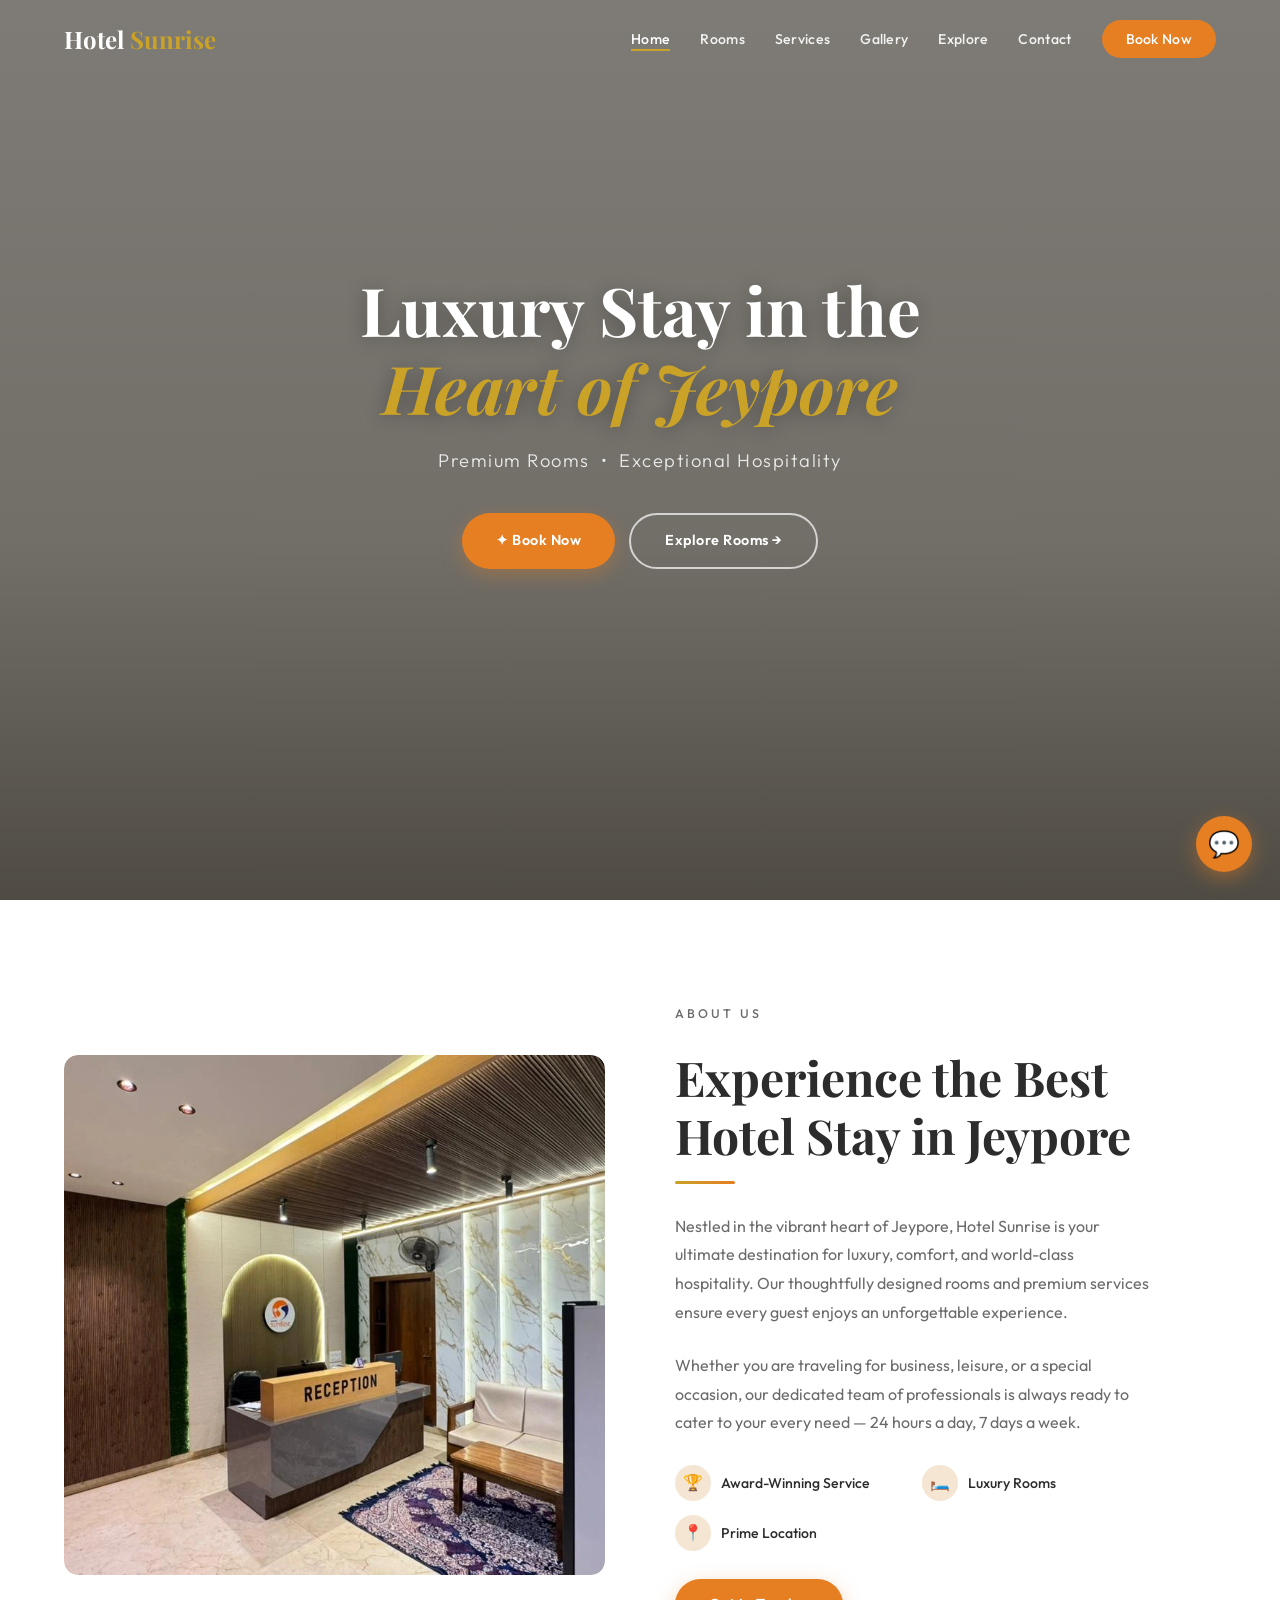
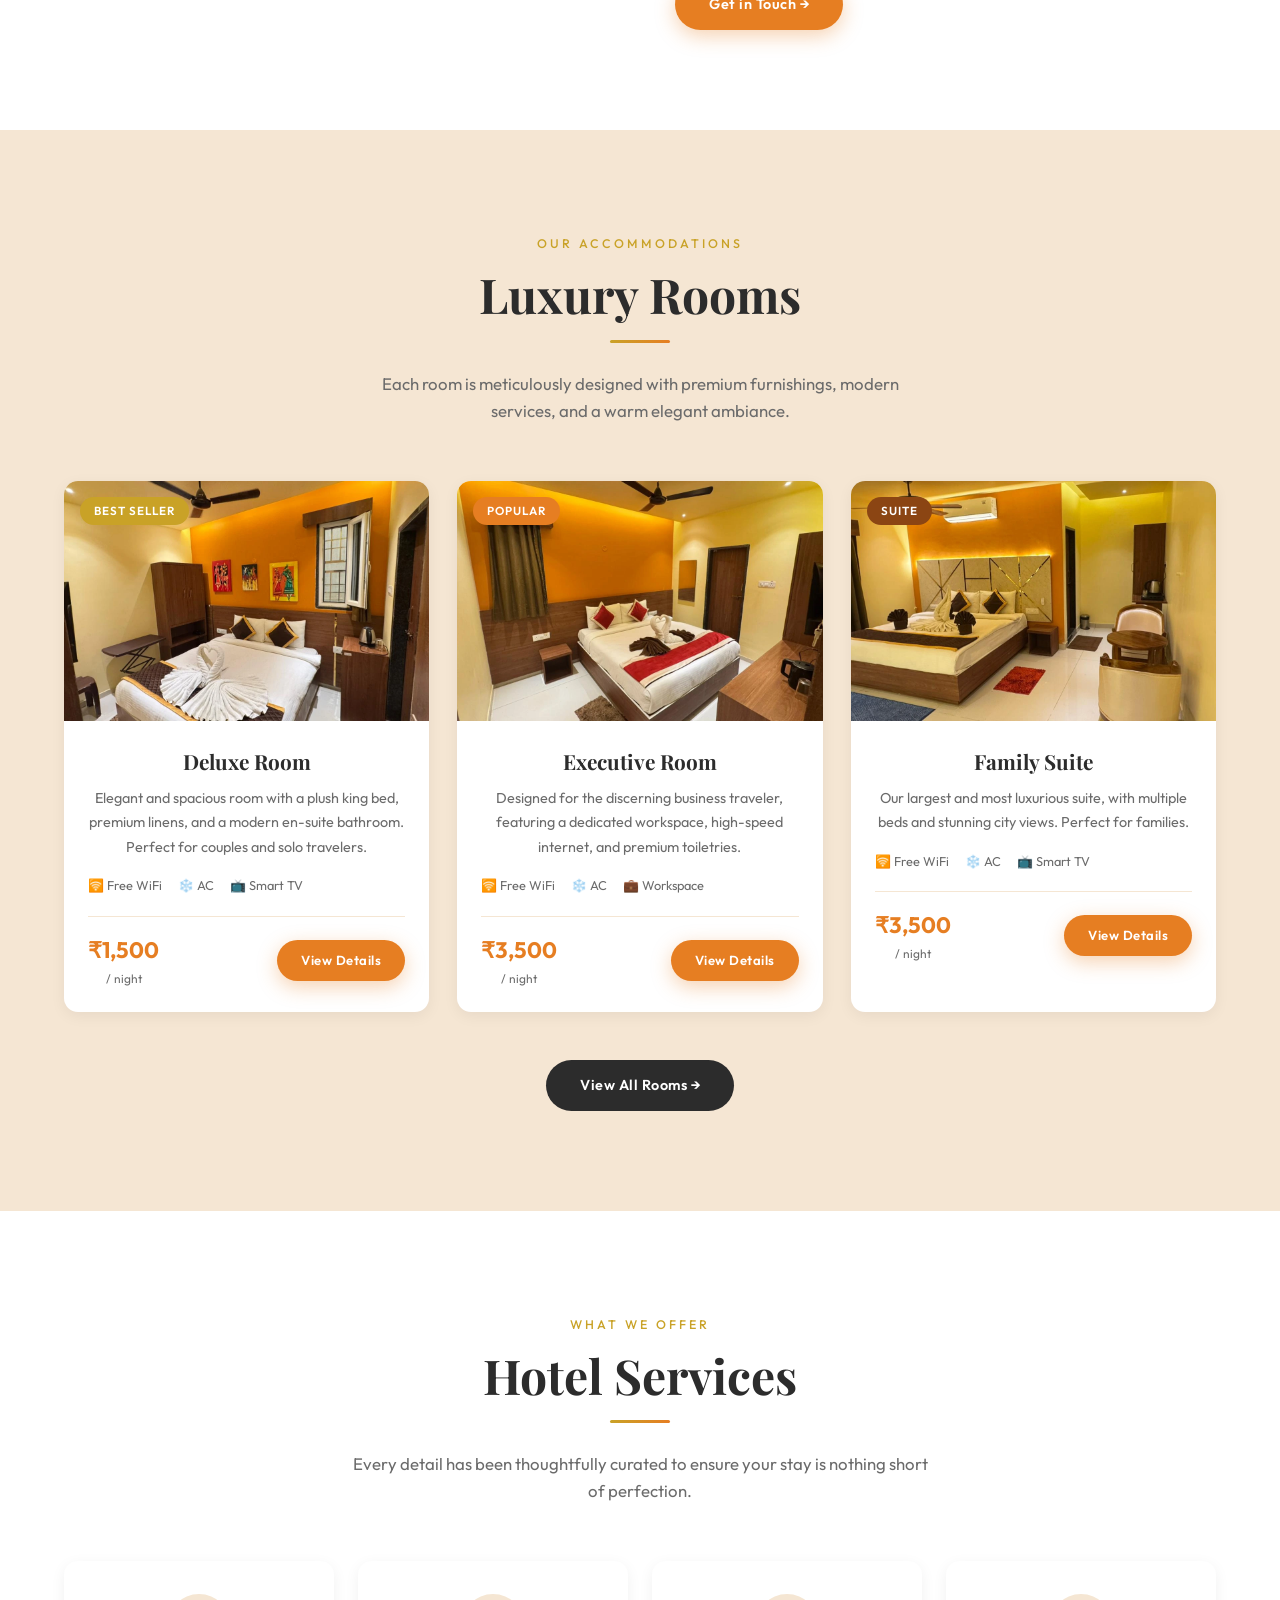
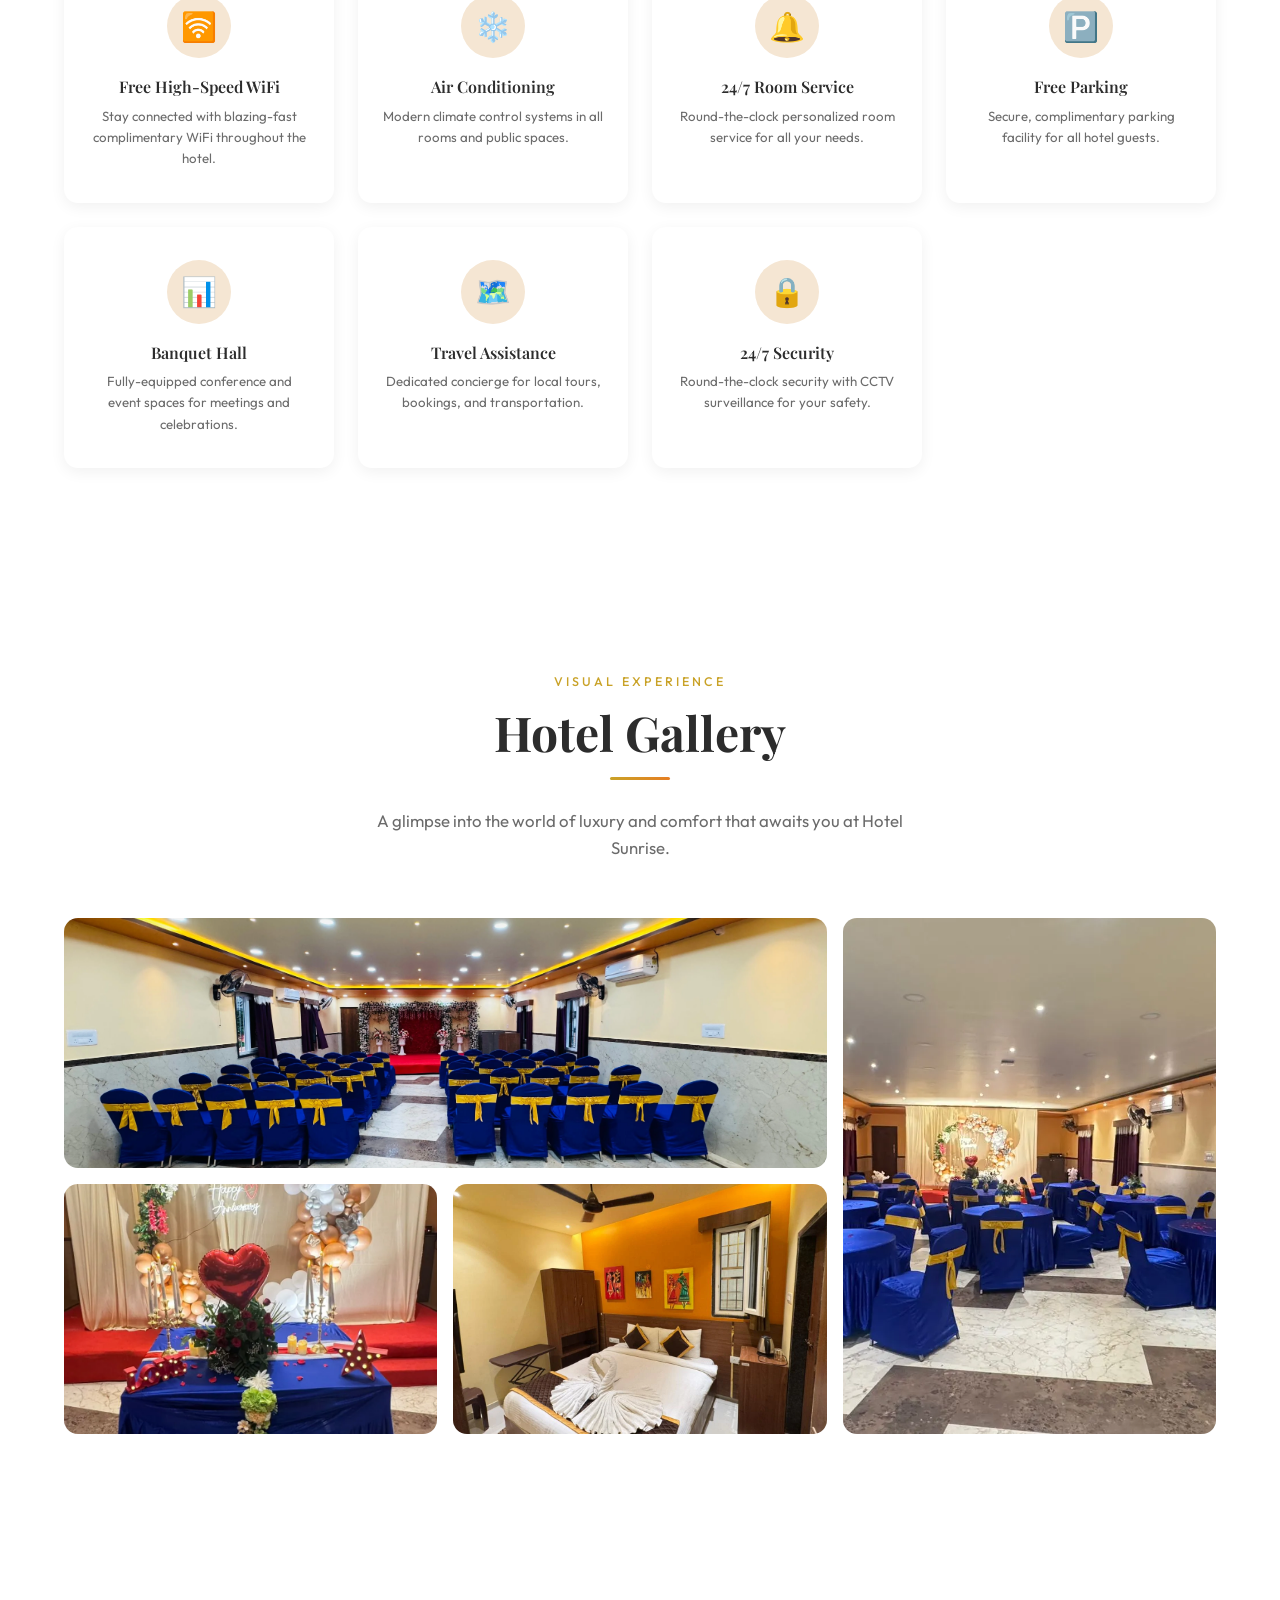
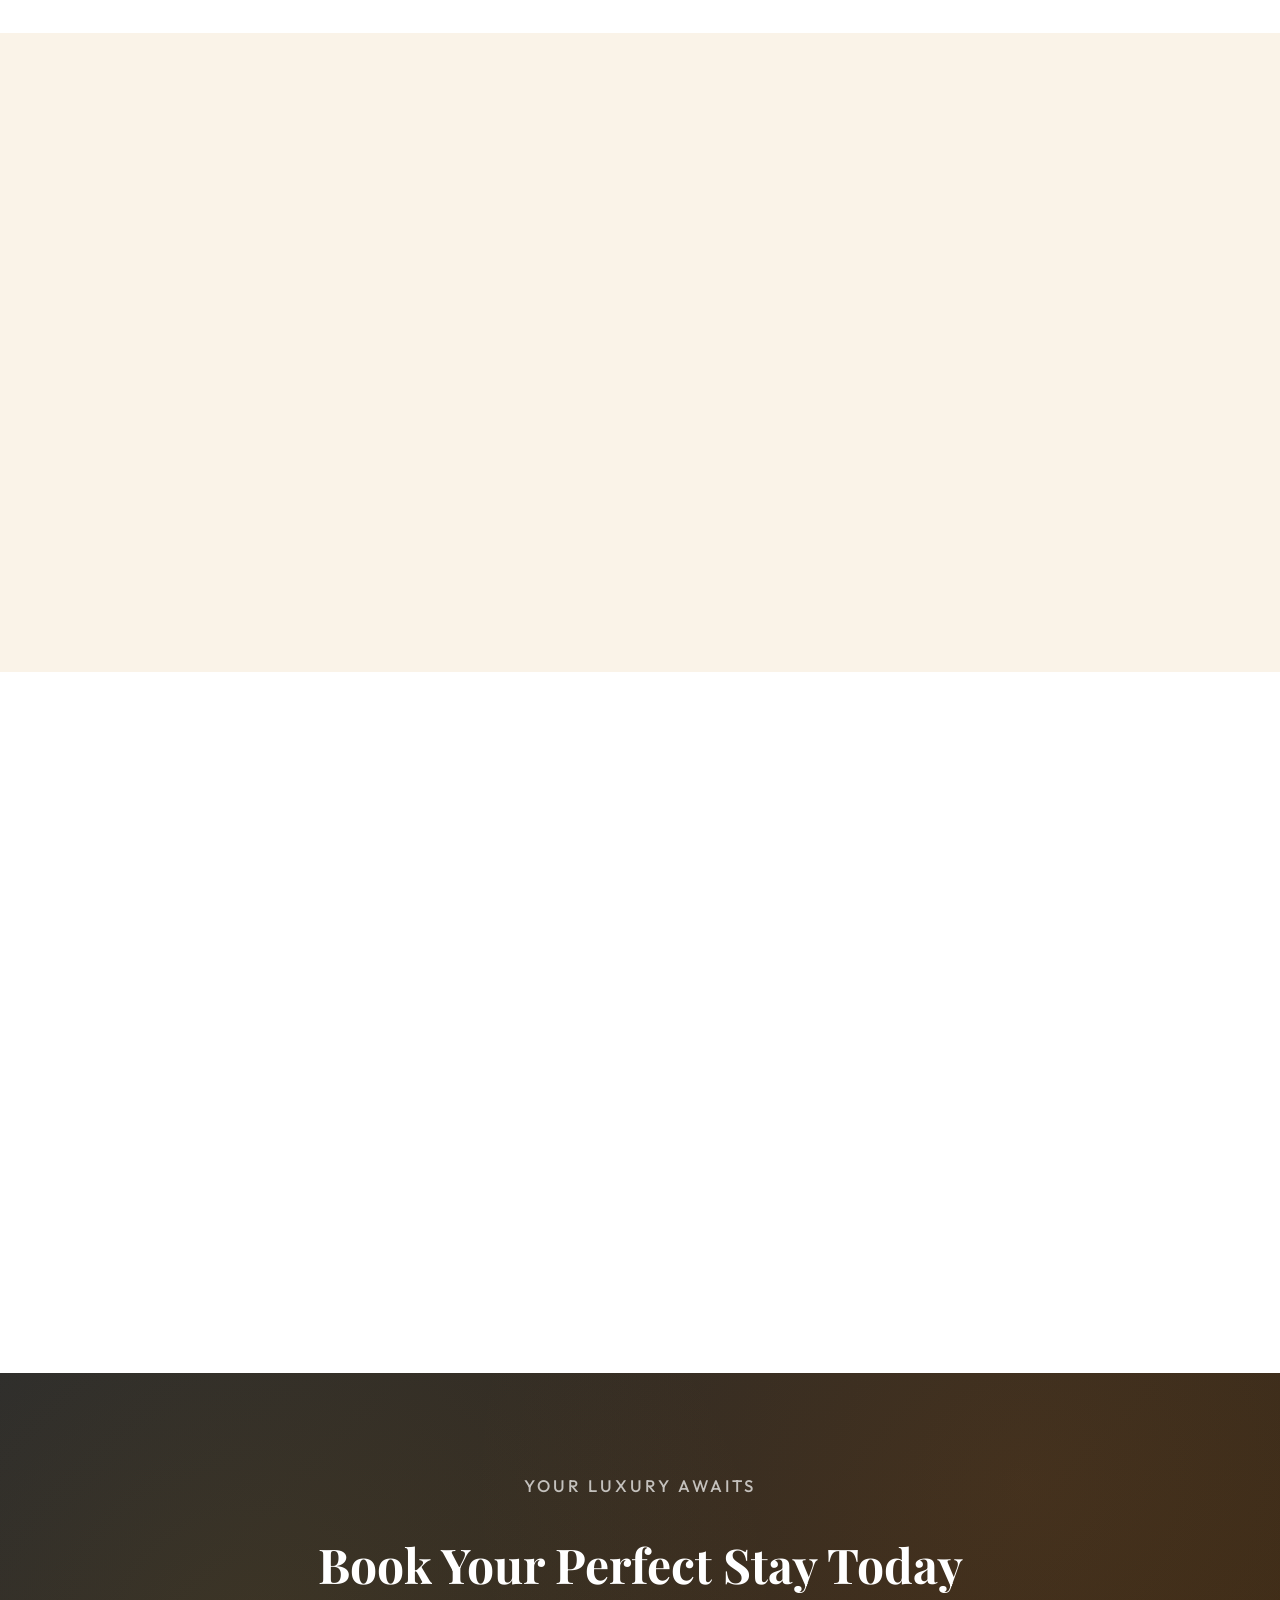
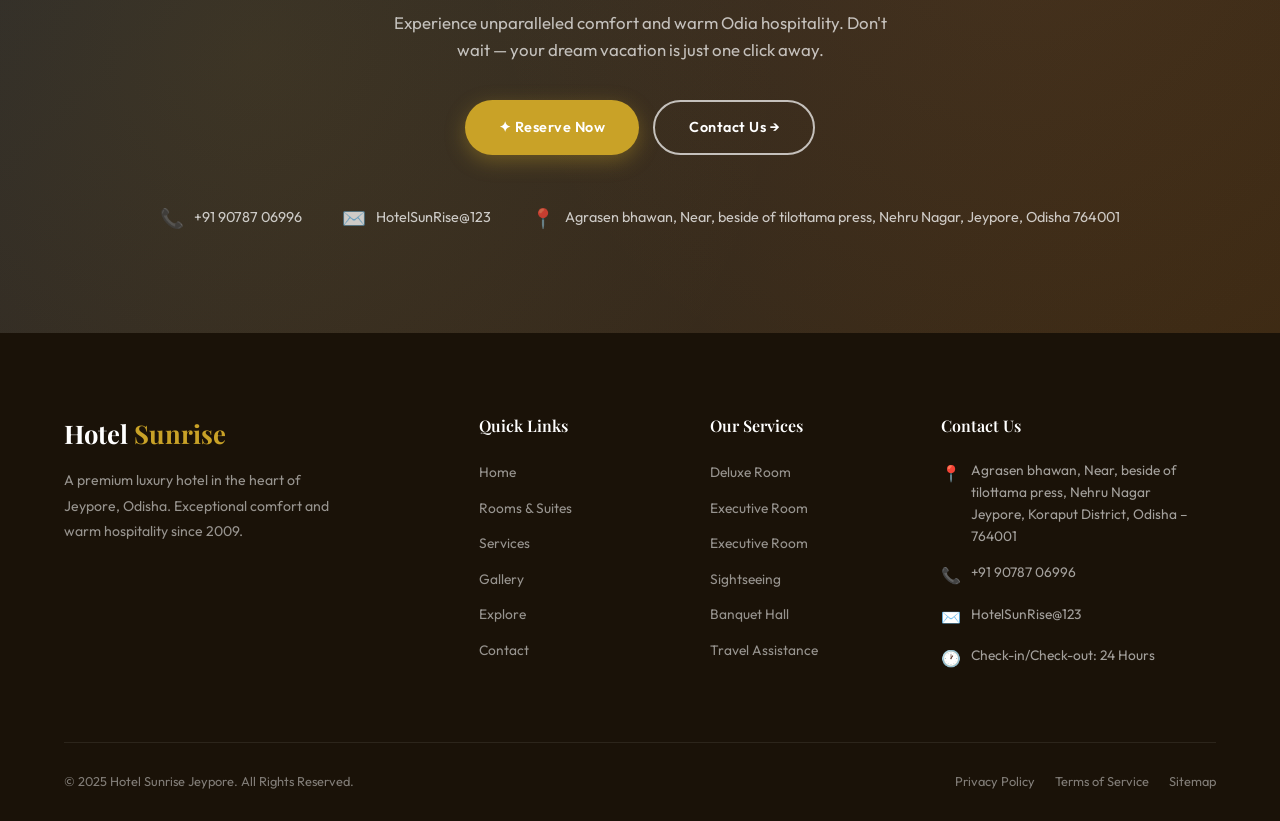
==== index.html @ 71b9ff0e "Initial commit: Hotel Sunrise website" ====
<!DOCTYPE html>
<html lang="en">

<head>
  <meta charset="UTF-8" />
  <meta name="viewport" content="width=device-width, initial-scale=1.0" />
  <title>Best Luxury Hotel in Jeypore | Hotel Sunrise – Premium Stay</title>
  <meta name="description"
    content="Experience the finest luxury at Hotel Sunrise Jeypore. Premium rooms, world-class services, and exceptional hospitality in the heart of Jeypore, Odisha. Book your stay now!" />
  <meta name="keywords"
    content="best hotel in Jeypore, luxury hotel Jeypore, hotel near railway station Jeypore, hotel rooms Jeypore, Hotel Sunrise Jeypore, best stay in Jeypore" />
  <meta name="robots" content="index, follow" />
  <link rel="canonical" href="https://hotelsunrisejeypore.com/" />

  <!-- Open Graph / Facebook -->
  <meta property="og:type" content="website" />
  <meta property="og:url" content="https://hotelsunrisejeypore.com/" />
  <meta property="og:title" content="Best Luxury Hotel in Jeypore | Hotel Sunrise – Premium Stay" />
  <meta property="og:description" content="Experience the finest luxury at Hotel Sunrise Jeypore. Premium rooms, world-class services, and exceptional hospitality." />
  <meta property="og:image" content="https://hotelsunrisejeypore.com/select.webp" />

  <!-- Twitter -->
  <meta property="twitter:card" content="summary_large_image" />
  <meta property="twitter:url" content="https://hotelsunrisejeypore.com/" />
  <meta property="twitter:title" content="Best Luxury Hotel in Jeypore | Hotel Sunrise – Premium Stay" />
  <meta property="twitter:description" content="Experience the finest luxury at Hotel Sunrise Jeypore. Premium rooms, world-class services, and exceptional hospitality." />
  <meta property="twitter:image" content="https://hotelsunrisejeypore.com/select.webp" />

  <!-- Structured Data -->
  <script type="application/ld+json">
  {
    "@context": "https://schema.org",
    "@type": "Hotel",
    "name": "Hotel Sunrise Jeypore",
    "description": "Premium luxury hotel in Jeypore, Odisha offering modern rooms, banquet hall, and world-class services.",
    "url": "https://hotelsunrisejeypore.com/",
    "image": "https://hotelsunrisejeypore.com/select.webp",
    "address": {
      "@type": "PostalAddress",
      "streetAddress": "Agrasen bhawan, Near, beside of tilottama press, Nehru Nagar",
      "addressLocality": "Jeypore",
      "addressRegion": "Odisha",
      "postalCode": "764001",
      "addressCountry": "IN"
    },
    "telephone": "+91-9078706996",
    "priceRange": "₹1500 - ₹3500",
    "starRating": {
      "@type": "Rating",
      "ratingValue": "5"
    },
    "amenityFeature": [
      { "@type": "LocationFeatureSpecification", "name": "Free High-Speed WiFi", "value": true },
      { "@type": "LocationFeatureSpecification", "name": "24/7 Room Service", "value": true },
      { "@type": "LocationFeatureSpecification", "name": "Banquet Hall", "value": true },
      { "@type": "LocationFeatureSpecification", "name": "Travel Assistance", "value": true },
      { "@type": "LocationFeatureSpecification", "name": "Free Parking", "value": true }
    ]
  }
  </script>
  <link rel="stylesheet" href="css/style.css" />
  <link rel="icon"
    href="data:image/svg+xml,<svg xmlns=%22http://www.w3.org/2000/svg%22 viewBox=%220 0 100 100%22><text y=%22.9em%22 font-size=%2290%22>🏨</text></svg>" />
</head>

<body>

  <!-- ========================
       NAVIGATION
       ======================== -->
  <nav id="navbar" aria-label="Main Navigation">
    <div class="container nav-inner">
      <a href="index.html" class="logo">Hotel <span>Sunrise</span></a>
      <ul class="nav-links" role="list">
        <li><a href="index.html" class="active">Home</a></li>
        <li><a href="rooms.html">Rooms</a></li>
        <li><a href="services.html">Services</a></li>
        <li><a href="gallery.html">Gallery</a></li>
        <li><a href="attractions.html">Explore</a></li>
        <li><a href="contact.html">Contact</a></li>
        <li><a href="#" class="nav-book-btn open-modal">Book Now</a></li>
      </ul>
      <button class="hamburger" aria-label="Toggle menu" aria-expanded="false">
        <span></span><span></span><span></span>
      </button>
    </div>
  </nav>

  <!-- ========================
       HERO SECTION
       ======================== -->
  <section class="hero" aria-label="Hero">
    <video class="hero-video" autoplay muted loop playsinline preload="auto" aria-hidden="true">
      <source src="finalcut.webm" type="video/webm" />
    </video>
    <div class="hero-overlay" aria-hidden="true"></div>

    <div class="hero-content">
      <h1 class="hero-title">Luxury Stay in the<br /><span>Heart of Jeypore</span></h1>
      <p class="hero-subtitle">Premium Rooms &nbsp;•&nbsp; Exceptional Hospitality</p>
      <div class="hero-btns">
        <a href="#" class="btn btn-primary open-modal">✦ Book Now</a>
        <a href="rooms.html" class="btn btn-outline">Explore Rooms →</a>
      </div>

    </div>

  </section>

  <!-- ========================
       ABOUT SECTION
       ======================== -->
  <section class="section-pad" id="about" aria-labelledby="about-heading">
    <div class="container">
      <div class="about-grid">
        <!-- Image -->
        <div class="about-img-wrapper reveal-left">
          <img src="select.webp" alt="Luxury hotel building exterior in Jeypore" />
        </div>
        <!-- Content -->
        <div class="about-content reveal-right">
          <p class="section-label">About Us</p>
          <h2 class="section-title" id="about-heading">Experience the Best<br />Hotel Stay in Jeypore</h2>
          <div class="gold-divider"></div>
          <p>Nestled in the vibrant heart of Jeypore, Hotel Sunrise is your ultimate destination for luxury, comfort,
            and world-class hospitality. Our thoughtfully designed rooms and premium services ensure every guest enjoys
            an unforgettable experience.</p>
          <p>Whether you are traveling for business, leisure, or a special occasion, our dedicated team of professionals
            is always ready to cater to your every need — 24 hours a day, 7 days a week.</p>
          <div class="about-features">
            <div class="about-feature">
              <div class="icon">🏆</div><span>Award-Winning Service</span>
            </div>
            <div class="about-feature">
              <div class="icon">🛏️</div><span>Luxury Rooms</span>
            </div>
            <div class="about-feature">
              <div class="icon">📍</div><span>Prime Location</span>
            </div>
          </div>
          <a href="contact.html" class="btn btn-primary">Get in Touch →</a>
        </div>
      </div>
    </div>
  </section>

  <!-- ========================
       FEATURED ROOMS
       ======================== -->
  <section class="section-pad bg-beige" id="rooms" aria-labelledby="rooms-heading">
    <div class="container text-center">
      <p class="section-label reveal">Our Accommodations</p>
      <h2 class="section-title reveal" id="rooms-heading">Luxury Rooms</h2>
      <div class="gold-divider center reveal"></div>
      <p class="section-subtitle reveal">Each room is meticulously designed with premium furnishings, modern services,
        and a warm elegant ambiance.</p>

      <div class="rooms-grid">
        <!-- Deluxe Room -->
        <article class="room-card reveal">
          <div class="room-img-wrap">
            <img src="select1.0.webp" alt="Luxury deluxe hotel room in Jeypore" loading="lazy" />
            <span class="room-tag">Best Seller</span>
          </div>
          <div class="room-body">
            <h3>Deluxe Room</h3>
            <p>Elegant and spacious room with a plush king bed, premium linens, and a modern en-suite bathroom. Perfect
              for couples and solo travelers.</p>
            <div class="room-services">
              <span>🛜 Free WiFi</span>
              <span>❄️ AC</span>
              <span>📺 Smart TV</span>
            </div>
            <div class="room-footer">
              <div class="room-price">
                ₹1,500<small>/ night</small>
              </div>
              <a href="rooms.html#deluxe" class="btn btn-primary" style="padding:10px 24px;font-size:0.82rem;">View
                Details</a>
            </div>
          </div>
        </article>

        <!-- Executive Room -->
        <article class="room-card reveal">
          <div class="room-img-wrap">
            <img src="select2.webp" alt="Executive hotel room in Jeypore with premium services" loading="lazy" />
            <span class="room-tag" style="background: var(--primary-orange);">Popular</span>
          </div>
          <div class="room-body">
            <h3>Executive Room</h3>
            <p>Designed for the discerning business traveler, featuring a dedicated workspace, high-speed internet, and
              premium toiletries.</p>
            <div class="room-services">
              <span>🛜 Free WiFi</span>
              <span>❄️ AC</span>
              <span>💼 Workspace</span>
            </div>
            <div class="room-footer">
              <div class="room-price">
                ₹3,500<small>/ night</small>
              </div>
              <a href="rooms.html#executive" class="btn btn-primary" style="padding:10px 24px;font-size:0.82rem;">View
                Details</a>
            </div>
          </div>
        </article>

        <!-- Family Suite -->
        <article class="room-card reveal">
          <div class="room-img-wrap">
            <img src="select3.webp" alt="Spacious family suite at Hotel Sunrise Jeypore" loading="lazy" />
            <span class="room-tag" style="background: #8B4513;">Suite</span>
          </div>
          <div class="room-body">
            <h3>Family Suite</h3>
            <p>Our largest and most luxurious suite, with multiple beds and stunning city views. Perfect for families.
            </p>
            <div class="room-services">
              <span>🛜 Free WiFi</span>
              <span>❄️ AC</span>
              <span>📺 Smart TV</span>
            </div>
            <div class="room-footer">
              <div class="room-price">
                ₹3,500<small>/ night</small>
              </div>
              <a href="rooms.html#family" class="btn btn-primary" style="padding:10px 24px;font-size:0.82rem;">View
                Details</a>
            </div>
          </div>
        </article>
      </div>

      <div style="margin-top:48px;" class="reveal">
        <a href="rooms.html" class="btn btn-dark">View All Rooms →</a>
      </div>
    </div>
  </section>

  <!-- ========================
       SERVICES SECTION
       ======================== -->
  <section class="section-pad" id="services" aria-labelledby="services-heading">
    <div class="container text-center">
      <p class="section-label reveal">What We Offer</p>
      <h2 class="section-title reveal" id="services-heading">Hotel Services</h2>
      <div class="gold-divider center reveal"></div>
      <p class="section-subtitle reveal">Every detail has been thoughtfully curated to ensure your stay is nothing short
        of perfection.</p>

      <div class="services-grid">
        <div class="amenity-card reveal">
          <div class="amenity-icon">🛜</div>
          <h3>Free High-Speed WiFi</h3>
          <p>Stay connected with blazing-fast complimentary WiFi throughout the hotel.</p>
        </div>
        <div class="amenity-card reveal">
          <div class="amenity-icon">❄️</div>
          <h3>Air Conditioning</h3>
          <p>Modern climate control systems in all rooms and public spaces.</p>
        </div>
        <div class="amenity-card reveal">
          <div class="amenity-icon">🔔</div>
          <h3>24/7 Room Service</h3>
          <p>Round-the-clock personalized room service for all your needs.</p>
        </div>
        <div class="amenity-card reveal">
          <div class="amenity-icon">🅿️</div>
          <h3>Free Parking</h3>
          <p>Secure, complimentary parking facility for all hotel guests.</p>
        </div>
        <div class="amenity-card reveal">
          <div class="amenity-icon">📊</div>
          <h3>Banquet Hall</h3>
          <p>Fully-equipped conference and event spaces for meetings and celebrations.</p>
        </div>
        <div class="amenity-card reveal">
          <div class="amenity-icon">🗺️</div>
          <h3>Travel Assistance</h3>
          <p>Dedicated concierge for local tours, bookings, and transportation.</p>
        </div>
        <div class="amenity-card reveal">
          <div class="amenity-icon">🔒</div>
          <h3>24/7 Security</h3>
          <p>Round-the-clock security with CCTV surveillance for your safety.</p>
        </div>
      </div>
    </div>
  </section>


  <!-- ========================
       GALLERY SECTION
       ======================== -->
  <section class="section-pad" id="gallery" aria-labelledby="gallery-heading">
    <div class="container text-center">
      <p class="section-label reveal">Visual Experience</p>
      <h2 class="section-title reveal" id="gallery-heading">Hotel Gallery</h2>
      <div class="gold-divider center reveal"></div>
      <p class="section-subtitle reveal">A glimpse into the world of luxury and comfort that awaits you at Hotel
        Sunrise.</p>

      <div class="gallery-grid">
        <div class="gallery-item wide reveal">
          <img src="HotelGallery/WhatsApp Image 2026-03-13 at 7.45.25 PM.webp"
            alt="Luxury hotel lobby and reception at Hotel Sunrise Jeypore" loading="lazy" />
          <div class="gallery-overlay" aria-label="View full image"></div>
        </div>
        <div class="gallery-item tall reveal">
          <img src="HotelGallery/WhatsApp Image 2026-03-13 at 7.38.07 PM.webp"
            alt="Premium room interior at Hotel Sunrise Jeypore" loading="lazy" />
          <div class="gallery-overlay" aria-label="View full image"></div>
        </div>
        <div class="gallery-item reveal">
          <img src="HotelGallery/hi.webp" alt="Hotel Sunrise hospitality and greeting" loading="lazy" />
          <div class="gallery-overlay" aria-label="View full image"></div>
        </div>
        <div class="gallery-item reveal">
          <img src="HotelGallery/select1.0.webp" alt="Deluxe room at Hotel Sunrise" loading="lazy" />
          <div class="gallery-overlay" aria-label="View full image"></div>
        </div>
      </div>

      <div style="margin-top:48px;" class="reveal">
        <a href="gallery.html" class="btn btn-dark">View Full Gallery →</a>
      </div>
    </div>
  </section>

  <!-- ========================
       TESTIMONIALS SECTION
       ======================== -->
  <section class="section-pad bg-cream" id="testimonials" aria-labelledby="testimonials-heading">
    <div class="container text-center">
      <p class="section-label reveal">Guest Reviews</p>
      <h2 class="section-title reveal" id="testimonials-heading">What Our Guests Say</h2>
      <div class="gold-divider center reveal"></div>

      <div class="testimonials-grid">
        <article class="testimonial-card reveal">
          <div class="quote-icon" aria-hidden="true">"</div>
          <div class="stars" aria-label="5 out of 5 stars">★★★★★</div>
          <p>"Absolutely breathtaking experience! The rooms were immaculate, the staff extremely warm and courteous.
            Everything was world-class. Will definitely be returning!"</p>
          <div class="reviewer">
            <div class="reviewer-avatar" aria-hidden="true">👤</div>
            <div class="reviewer-info">
              <strong>Amitabh Sharma</strong>
              <span>Business Traveler, Delhi</span>
            </div>
          </div>
        </article>
        <article class="testimonial-card reveal">
          <div class="quote-icon" aria-hidden="true">"</div>
          <div class="stars" aria-label="5 out of 5 stars">★★★★★</div>
          <p>"We chose Hotel Sunrise for our anniversary and had the most magical stay. The Family Suite was spacious
            and beautifully decorated. The room service was prompt and exceptional."</p>
          <div class="reviewer">
            <div class="reviewer-avatar" aria-hidden="true">👤</div>
            <div class="reviewer-info">
              <strong>Priya & Rahul Nanda</strong>
              <span>Couple, Bhubaneswar</span>
            </div>
          </div>
        </article>
        <article class="testimonial-card reveal">
          <div class="quote-icon" aria-hidden="true">"</div>
          <div class="stars" aria-label="5 out of 5 stars">★★★★★</div>
          <p>"Best hotel in Jeypore, hands down! The banquet hall facilities are top-notch. Our entire corporate team
            was impressed. The hospitality team went above and beyond for us."</p>
          <div class="reviewer">
            <div class="reviewer-avatar" aria-hidden="true">👤</div>
            <div class="reviewer-info">
              <strong>Rajesh Mahapatra</strong>
              <span>Corporate Manager, Kolkata</span>
            </div>
          </div>
        </article>
      </div>
    </div>
  </section>

  <!-- ========================
       NEARBY ATTRACTIONS
       ======================== -->
  <section class="section-pad" id="attractions" aria-labelledby="attractions-heading">
    <div class="container text-center">
      <p class="section-label reveal">Explore Jeypore</p>
      <h2 class="section-title reveal" id="attractions-heading">Places to Visit Near Our Hotel</h2>
      <div class="gold-divider center reveal"></div>
      <p class="section-subtitle reveal">Everything you need is just minutes away from Hotel Sunrise.</p>

      <div class="attractions-grid">
        <a href="attractions.html" class="attraction-card reveal">
          <div class="attraction-icon">→</div>
          <h3>Places to Visit in Jeypore</h3>
          <p style="margin: 15px 0 20px;">Discover the vibrant local bazaars, historical forts, and serene city parks
            just minutes away from our doorstep.</p>
          <div class="btn btn-outline"
            style="padding: 8px 20px; font-size: 0.9rem; width: fit-content; align-self: center;">Explore Jeypore →
          </div>
        </a>
        <a href="attractions.html#koraput" class="attraction-card reveal">
          <div class="attraction-icon">→</div>
          <h3>Places to Visit in Koraput</h3>
          <p style="margin: 15px 0 20px;">Explore the breathtaking beauty of Kolab Reservoir, spiritual Jagannath
            temple, and ancient regional heritage.</p>
          <div class="btn btn-outline"
            style="padding: 8px 20px; font-size: 0.9rem; width: fit-content; align-self: center;">Explore Koraput →
          </div>
        </a>
      </div>
    </div>
  </section>

  <!-- ========================
       CONTACT CTA
       ======================== -->
  <section class="cta-section" aria-labelledby="cta-heading">
    <p class="section-label">Your Luxury Awaits</p>
    <h2 class="section-title" id="cta-heading">Book Your Perfect Stay Today</h2>
    <p>Experience unparalleled comfort and warm Odia hospitality. Don't wait — your dream vacation is just one click
      away.</p>
    <div class="cta-btns">
      <a href="#" class="btn btn-gold open-modal">✦ Reserve Now</a>
      <a href="contact.html" class="btn btn-outline">Contact Us →</a>
    </div>
    <div class="cta-contact-info">
      <div class="cta-contact-item"><span>📞</span> <a href="tel:+919078706996" style="color:inherit;">+91 90787
          06996</a></div>
      <div class="cta-contact-item"><span>✉️</span> <a href="mailto:HotelSunRise@123"
          style="color:inherit;">HotelSunRise@123</a></div>
      <div class="cta-contact-item"><span>📍</span> Agrasen bhawan, Near, beside of tilottama press, Nehru Nagar,
        Jeypore, Odisha 764001</div>
    </div>
  </section>

  <!-- ========================
       FOOTER
       ======================== -->
  <footer class="footer" aria-label="Site Footer">
    <div class="container">
      <div class="footer-grid">
        <!-- Brand -->
        <div class="footer-brand">
          <div class="logo">Hotel <span>Sunrise</span></div>
          <p>A premium luxury hotel in the heart of Jeypore, Odisha. Exceptional comfort and warm hospitality since
            2009.</p>
        </div>
        <!-- Quick Links -->
        <nav class="footer-col" aria-label="Quick Links">
          <h4>Quick Links</h4>
          <ul>
            <li><a href="index.html">Home</a></li>
            <li><a href="rooms.html">Rooms & Suites</a></li>
            <li><a href="services.html">Services</a></li>
            <li><a href="gallery.html">Gallery</a></li>
            <li><a href="attractions.html">Explore</a></li>
            <li><a href="contact.html">Contact</a></li>
          </ul>
        </nav>
        <!-- Services -->
        <nav class="footer-col" aria-label="Our Services">
          <h4>Our Services</h4>
          <ul>
            <li><a href="rooms.html">Deluxe Room</a></li>
            <li><a href="rooms.html">Executive Room</a></li>
            <li><a href="rooms.html">Executive Room</a></li>
            <li><a href="attractions.html">Sightseeing</a></li>
            <li><a href="services.html">Banquet Hall</a></li>
            <li><a href="services.html">Travel Assistance</a></li>
          </ul>
        </nav>
        <!-- Contact -->
        <div class="footer-col" aria-label="Contact Information">
          <h4>Contact Us</h4>
          <div class="footer-contact-item">
            <span>📍</span>
            <p>Agrasen bhawan, Near, beside of tilottama press, Nehru Nagar<br />Jeypore, Koraput District, Odisha –
              764001</p>
          </div>
          <div class="footer-contact-item">
            <span>📞</span>
            <p><a href="tel:+919078706996" style="color:inherit;">+91 90787 06996</a></p>
          </div>
          <div class="footer-contact-item">
            <span>✉️</span>
            <p><a href="mailto:HotelSunRise@123" style="color:inherit;">HotelSunRise@123</a></p>
          </div>
          <div class="footer-contact-item">
            <span>🕐</span>
            <p>Check-in/Check-out: 24 Hours</p>
          </div>
        </div>
      </div>

      <div class="footer-bottom">
        <p>© 2025 Hotel Sunrise Jeypore. All Rights Reserved.</p>
        <div class="footer-bottom-links">
          <a href="#">Privacy Policy</a>
          <a href="#">Terms of Service</a>
          <a href="#">Sitemap</a>
        </div>
      </div>
    </div>
  </footer>

  <!-- ========================
       LIGHTBOX
       ======================== -->
  <div class="lightbox" id="lightbox" role="dialog" aria-label="Image Lightbox" aria-modal="true">
    <button class="lightbox-close" aria-label="Close lightbox">✕</button>
    <img id="lightbox-img" src="" alt="Gallery image" />
  </div>

  <!-- ========================
       BOOKING MODAL
       ======================== -->
  <div class="modal-overlay" id="booking-modal" role="dialog" aria-label="Book Now" aria-modal="true">
    <div class="modal-box">
      <button class="modal-close" aria-label="Close modal">✕</button>
      <h2>Book Your Stay</h2>
      <p>Fill in the details below and we'll confirm your reservation promptly.</p>
      <form id="booking-form">
        <div class="form-row">
          <div class="form-group">
            <label for="modal-name">Full Name *</label>
            <input type="text" id="modal-name" name="modal-name" placeholder="Your full name" required />
          </div>
          <div class="form-group">
            <label for="modal-phone">Phone Number *</label>
            <input type="tel" id="modal-phone" name="modal-phone" placeholder="+91 90787 06996" required />
          </div>
        </div>
        <div class="form-group">
          <label for="modal-email">Email Address</label>
          <input type="email" id="modal-email" name="modal-email" placeholder="HotelSunRise@123" />
        </div>
        <div class="form-row">
          <div class="form-group">
            <label for="modal-checkin">Check-in Date *</label>
            <input type="date" id="modal-checkin" name="modal-checkin" required />
          </div>
          <div class="form-group">
            <label for="modal-checkout">Check-out Date *</label>
            <input type="date" id="modal-checkout" name="modal-checkout" required />
          </div>
        </div>
        <div class="form-group">
          <label for="modal-room">Room Type *</label>
          <select id="modal-room" name="modal-room" required style="width:100%;">
            <option value="">Select room type</option>
            <option value="deluxe">Deluxe Room – ₹1,500/night</option>
            <option value="executive">Executive Room – ₹3,500/night</option>
            <option value="family">Family Suite – ₹3,500/night</option>
          </select>
        </div>
        <button type="submit" class="btn btn-primary submit-btn" style="width:100%;justify-content:center;">Confirm
          Booking →</button>
      </form>
    </div>
  </div>

  <!-- ========================
       WHATSAPP BUTTON
       ======================== -->
  <a href="https://wa.me/919078706996?text=Hi!%20I%20would%20like%20to%20book%20a%20room%20at%20Hotel%20Sunrise%20Jeypore."
    class="whatsapp-btn" target="_blank" rel="noopener noreferrer" aria-label="Contact us on WhatsApp">
    💬
  </a>

  <script src="js/main.js" defer></script>
</body>

</html>
---- css/style.css ----
/* =====================================
   LUXURY HOTEL - GLOBAL STYLESHEET
   ===================================== */

@import url('https://fonts.googleapis.com/css2?family=Playfair+Display:ital,wght@0,400;0,600;0,700;1,400&family=Outfit:wght@300;400;500;600&display=swap');

/* --- CSS VARIABLES --- */
:root {
  --primary-orange: #E67E22;
  --bg-beige: #F5E6D3;
  --bg-cream: #FAF3E8;
  --text-dark: #2C2C2C;
  --accent-gold: #C9A227;
  --text-muted: #6B6B6B;
  --white: #FFFFFF;
  --shadow-sm: 0 4px 15px rgba(0, 0, 0, 0.06);
  --shadow-md: 0 10px 40px rgba(0, 0, 0, 0.10);
  --shadow-lg: 0 20px 60px rgba(0, 0, 0, 0.15);
  --radius: 14px;
  --radius-sm: 8px;
  --transition: all 0.35s cubic-bezier(0.25, 0.46, 0.45, 0.94);
  --font-heading: 'Playfair Display', serif;
  --font-body: 'Outfit', sans-serif;
}

/* --- RESET & BASE --- */
*, *::before, *::after { box-sizing: border-box; margin: 0; padding: 0; }
html { scroll-behavior: smooth; font-size: 16px; }
body {
  font-family: var(--font-body);
  color: var(--text-dark);
  background: var(--white);
  overflow-x: hidden;
  line-height: 1.6;
}
img { max-width: 100%; display: block; }
a { text-decoration: none; color: inherit; }
ul { list-style: none; }
button { cursor: pointer; border: none; background: none; font-family: inherit; }

/* --- UTILITY CLASSES --- */
.container { max-width: 1200px; margin: 0 auto; padding: 0 24px; }
.section-pad { padding: 100px 0; }
.bg-beige { background: var(--bg-beige); }
.bg-cream { background: var(--bg-cream); }
.text-center { text-align: center; }

.section-label {
  display: inline-block;
  font-family: var(--font-body);
  font-weight: 500;
  font-size: 0.78rem;
  letter-spacing: 3px;
  text-transform: uppercase;
  color: var(--accent-gold);
  margin-bottom: 12px;
}
.section-title {
  font-family: var(--font-heading);
  font-size: clamp(2rem, 4vw, 3rem);
  font-weight: 700;
  color: var(--text-dark);
  line-height: 1.2;
  margin-bottom: 16px;
}
.section-subtitle {
  font-size: 1.05rem;
  color: var(--text-muted);
  max-width: 580px;
  margin: 0 auto;
}

/* --- BUTTONS --- */
.btn {
  display: inline-flex;
  align-items: center;
  gap: 8px;
  padding: 14px 34px;
  border-radius: 50px;
  font-size: 0.9rem;
  font-weight: 600;
  font-family: var(--font-body);
  letter-spacing: 0.5px;
  transition: var(--transition);
  cursor: pointer;
}
.btn-primary {
  background: var(--primary-orange);
  color: var(--white);
  box-shadow: 0 6px 20px rgba(230, 126, 34, 0.35);
}
.btn-primary:hover {
  background: #CF6D17;
  transform: translateY(-2px);
  box-shadow: 0 10px 28px rgba(230, 126, 34, 0.45);
}
.btn-outline {
  background: transparent;
  color: var(--white);
  border: 2px solid rgba(255,255,255,0.7);
}
.btn-outline:hover {
  background: rgba(255,255,255,0.15);
  border-color: var(--white);
  transform: translateY(-2px);
}
.btn-gold {
  background: var(--accent-gold);
  color: var(--white);
  box-shadow: 0 6px 20px rgba(201, 162, 39, 0.35);
}
.btn-gold:hover {
  background: #B8911F;
  transform: translateY(-2px);
  box-shadow: 0 10px 28px rgba(201, 162, 39, 0.5);
}
.btn-dark {
  background: var(--text-dark);
  color: var(--white);
}
.btn-dark:hover {
  background: #1a1a1a;
  transform: translateY(-2px);
}

/* ===========================
   NAVIGATION
   =========================== */
#navbar {
  position: fixed;
  top: 0; left: 0; right: 0;
  z-index: 1000;
  padding: 20px 0;
  transition: var(--transition);
}
#navbar.scrolled {
  background: rgba(255, 255, 255, 0.97);
  padding: 12px 0;
  box-shadow: var(--shadow-sm);
  backdrop-filter: blur(12px);
}
#navbar .nav-inner {
  display: flex;
  align-items: center;
  justify-content: space-between;
}
#navbar .logo {
  font-family: var(--font-heading);
  font-size: 1.5rem;
  font-weight: 700;
  color: var(--white);
  transition: color 0.3s;
}
#navbar.scrolled .logo { color: var(--text-dark); }
#navbar .logo span { color: var(--accent-gold); }
.nav-links {
  display: flex;
  align-items: center;
  gap: 30px;
}
.nav-links a {
  font-size: 0.88rem;
  font-weight: 500;
  color: rgba(255,255,255,0.9);
  letter-spacing: 0.3px;
  position: relative;
  transition: var(--transition);
}
.nav-links a::after {
  content: '';
  position: absolute;
  bottom: -3px; left: 0;
  width: 0; height: 2px;
  background: var(--accent-gold);
  transition: width 0.3s ease;
}
.nav-links a:hover::after, .nav-links a.active::after { width: 100%; }
.nav-links a:hover, .nav-links a.active { color: var(--white); }
#navbar.scrolled .nav-links a { color: var(--text-dark); }
#navbar.scrolled .nav-links a:hover { color: var(--primary-orange); }
.nav-book-btn {
  background: var(--primary-orange) !important;
  color: var(--white) !important;
  padding: 10px 24px;
  border-radius: 50px;
  font-weight: 600;
  font-size: 0.85rem;
  transition: var(--transition);
}
.nav-book-btn::after { display: none !important; }
.nav-book-btn:hover {
  background: #CF6D17 !important;
  transform: translateY(-2px);
  box-shadow: 0 8px 20px rgba(230,126,34,0.4);
}
/* Hamburger */
.hamburger { display: none; flex-direction: column; gap: 5px; cursor: pointer; }
.hamburger span {
  display: block; width: 24px; height: 2px;
  background: var(--white);
  border-radius: 2px;
  transition: var(--transition);
}
#navbar.scrolled .hamburger span { background: var(--text-dark); }
.hamburger.open span:nth-child(1) { transform: rotate(45deg) translate(5px, 5px); }
.hamburger.open span:nth-child(2) { opacity: 0; }
.hamburger.open span:nth-child(3) { transform: rotate(-45deg) translate(5px, -5px); }

/* ===========================
   HERO SECTION
   =========================== */
.hero {
  position: relative;
  width: 100%; height: 100vh;
  min-height: 700px;
  overflow: hidden;
  display: flex;
  align-items: center;
  justify-content: center;
}
.hero-video {
  position: absolute;
  inset: 0;
  width: 100%; height: 100%;
  object-fit: cover;
  z-index: 0;
}
.hero-overlay {
  position: absolute;
  inset: 0;
  background: linear-gradient(
    to bottom,
    rgba(20, 15, 5, 0.55) 0%,
    rgba(20, 15, 5, 0.6) 60%,
    rgba(20, 15, 5, 0.75) 100%
  );
  z-index: 1;
}
.hero-content {
  position: relative;
  z-index: 2;
  text-align: center;
  color: var(--white);
  padding: 0 24px;
  max-width: 900px;
}
.hero-badge {
  display: inline-flex;
  align-items: center;
  gap: 8px;
  background: rgba(201, 162, 39, 0.2);
  border: 1px solid rgba(201, 162, 39, 0.5);
  color: #f0d06a;
  padding: 6px 18px;
  border-radius: 50px;
  font-size: 0.78rem;
  font-weight: 500;
  letter-spacing: 2px;
  text-transform: uppercase;
  margin-bottom: 24px;
}
.hero-title {
  font-family: var(--font-heading);
  font-size: clamp(2.4rem, 6vw, 4.2rem);
  font-weight: 700;
  line-height: 1.15;
  margin-bottom: 20px;
  text-shadow: 0 2px 20px rgba(0,0,0,0.3);
}
.hero-title span { color: var(--accent-gold); font-style: italic; }
.hero-subtitle {
  font-size: clamp(0.95rem, 2vw, 1.15rem);
  font-weight: 300;
  letter-spacing: 1.5px;
  opacity: 0.85;
  margin-bottom: 38px;
}
.hero-btns { display: flex; gap: 14px; justify-content: center; flex-wrap: wrap; margin-bottom: 60px; }

/* Booking Widget */
.booking-widget {
  background: rgba(255,255,255,0.12);
  backdrop-filter: blur(18px);
  border: 1px solid rgba(255,255,255,0.2);
  border-radius: var(--radius);
  padding: 24px 28px;
  display: flex;
  align-items: flex-end;
  gap: 16px;
  flex-wrap: wrap;
  max-width: 820px;
  margin: 0 auto;
}
.booking-field {
  flex: 1;
  min-width: 160px;
  display: flex;
  flex-direction: column;
  gap: 6px;
}
.booking-field label {
  font-size: 0.72rem;
  font-weight: 600;
  letter-spacing: 1.5px;
  text-transform: uppercase;
  color: rgba(255,255,255,0.7);
}
.booking-field input,
.booking-field select {
  background: rgba(255,255,255,0.15);
  border: 1px solid rgba(255,255,255,0.3);
  border-radius: var(--radius-sm);
  padding: 12px 14px;
  color: var(--white);
  font-family: var(--font-body);
  font-size: 0.9rem;
  outline: none;
  transition: var(--transition);
  width: 100%;
}
.booking-field input::placeholder { color: rgba(255,255,255,0.6); }
.booking-field input:focus,
.booking-field select:focus {
  border-color: var(--accent-gold);
  background: rgba(255,255,255,0.22);
}
.booking-field select option { color: var(--text-dark); background: var(--white); }

/* Hero Scroll Cue */
.scroll-cue {
  position: absolute;
  bottom: 32px;
  left: 50%;
  transform: translateX(-50%);
  z-index: 3;
  display: flex;
  flex-direction: column;
  align-items: center;
  gap: 8px;
  color: rgba(255,255,255,0.7);
  font-size: 0.72rem;
  letter-spacing: 2px;
  text-transform: uppercase;
  animation: bounceDown 2s ease infinite;
}
.scroll-cue .arrow { font-size: 1.2rem; }
@keyframes bounceDown {
  0%, 100% { transform: translateX(-50%) translateY(0); }
  50% { transform: translateX(-50%) translateY(8px); }
}

/* ===========================
   ABOUT SECTION
   =========================== */
.about-grid {
  display: grid;
  grid-template-columns: 1fr 1fr;
  gap: 70px;
  align-items: center;
}
.about-img-wrapper {
  position: relative;
  border-radius: var(--radius);
  overflow: hidden;
}
.about-img-wrapper img {
  width: 100%; height: 520px;
  object-fit: cover;
  border-radius: var(--radius);
  transition: transform 0.6s ease;
}
.about-img-wrapper:hover img { transform: scale(1.04); }
.about-badge {
  position: absolute;
  bottom: 28px; left: 28px;
  background: var(--white);
  border-radius: var(--radius-sm);
  padding: 14px 20px;
  box-shadow: var(--shadow-md);
}
.about-badge .number { font-family: var(--font-heading); font-size: 2rem; font-weight: 700; color: var(--primary-orange); }
.about-badge p { font-size: 0.75rem; color: var(--text-muted); margin-top: 2px; }
.about-content { max-width: 480px; }
.about-content p { color: var(--text-muted); margin-bottom: 24px; line-height: 1.8; }
.about-features {
  display: grid;
  grid-template-columns: 1fr 1fr;
  gap: 14px;
  margin: 28px 0;
}
.about-feature {
  display: flex;
  align-items: center;
  gap: 10px;
  font-size: 0.88rem;
  font-weight: 500;
}
.about-feature .icon {
  width: 36px; height: 36px;
  background: var(--bg-beige);
  border-radius: 50%;
  display: flex; align-items: center; justify-content: center;
  font-size: 1rem;
  flex-shrink: 0;
}

/* ===========================
   ROOMS SECTION
   =========================== */
.rooms-grid {
  display: grid;
  grid-template-columns: repeat(3, 1fr);
  gap: 28px;
  margin-top: 56px;
}
.room-card {
  border-radius: var(--radius);
  overflow: hidden;
  background: var(--white);
  box-shadow: var(--shadow-sm);
  transition: var(--transition);
}
.room-card:hover {
  transform: translateY(-8px);
  box-shadow: var(--shadow-lg);
}
.room-img-wrap { position: relative; overflow: hidden; height: 240px; }
.room-img-wrap img { width: 100%; height: 100%; object-fit: cover; transition: transform 0.5s ease; }
.room-card:hover .room-img-wrap img { transform: scale(1.07); }
.room-tag {
  position: absolute;
  top: 16px; left: 16px;
  background: var(--accent-gold);
  color: var(--white);
  padding: 5px 14px;
  border-radius: 50px;
  font-size: 0.73rem;
  font-weight: 600;
  letter-spacing: 1px;
  text-transform: uppercase;
}
.room-body { padding: 24px; }
.room-body h3 { font-family: var(--font-heading); font-size: 1.3rem; font-weight: 700; margin-bottom: 8px; }
.room-body p { color: var(--text-muted); font-size: 0.9rem; margin-bottom: 16px; line-height: 1.7; }
.room-services { display: flex; gap: 16px; flex-wrap: wrap; margin-bottom: 20px; }
.room-services span { font-size: 0.8rem; color: var(--text-muted); display: flex; align-items: center; gap: 5px; }
.room-footer { display: flex; align-items: center; justify-content: space-between; padding-top: 16px; border-top: 1px solid var(--bg-beige); }
.room-price { font-family: var(--font-body); font-size: 1.4rem; font-weight: 700; color: var(--primary-orange); }
.room-price small { font-family: var(--font-body); font-size: 0.75rem; color: var(--text-muted); font-weight: 400; display: block; }

/* ===========================
   SERVICES SECTION
   =========================== */
.services-grid {
  display: grid;
  grid-template-columns: repeat(4, 1fr);
  gap: 24px;
  margin-top: 56px;
}
.amenity-card {
  background: var(--white);
  border-radius: var(--radius);
  padding: 32px 24px;
  text-align: center;
  box-shadow: var(--shadow-sm);
  transition: var(--transition);
  border: 1px solid transparent;
}
.amenity-card:hover {
  transform: translateY(-6px);
  box-shadow: var(--shadow-md);
  border-color: var(--bg-beige);
}
.amenity-icon {
  width: 64px; height: 64px;
  background: var(--bg-beige);
  border-radius: 50%;
  display: flex; align-items: center; justify-content: center;
  font-size: 1.8rem;
  margin: 0 auto 16px;
  transition: var(--transition);
}
.amenity-card:hover .amenity-icon { background: var(--primary-orange); }
.amenity-card h3 { font-family: var(--font-heading); font-size: 1rem; font-weight: 600; margin-bottom: 6px; }
.amenity-card p { font-size: 0.83rem; color: var(--text-muted); }

/* ===========================
   DINING SECTION
   =========================== */
.dining-banner {
  position: relative;
  min-height: 520px;
  border-radius: var(--radius);
  overflow: hidden;
  display: flex;
  align-items: center;
}
.dining-banner-img {
  position: absolute;
  inset: 0;
  width: 100%; height: 100%;
  object-fit: cover;
}
.dining-banner-overlay {
  position: absolute;
  inset: 0;
  background: linear-gradient(to right, rgba(20,15,5,0.8) 40%, rgba(20,15,5,0.2) 100%);
}
.dining-banner-content {
  position: relative;
  z-index: 2;
  color: var(--white);
  padding: 60px;
  max-width: 520px;
}
.dining-banner-content p { opacity: 0.8; margin: 16px 0 28px; font-size: 1.05rem; line-height: 1.8; }

/* ===========================
   GALLERY SECTION
   =========================== */
.gallery-grid {
  display: grid;
  grid-template-columns: repeat(auto-fill, minmax(300px, 1fr));
  grid-auto-rows: 250px;
  grid-auto-flow: dense;
  gap: 16px;
  margin-top: 56px;
}
.gallery-item {
  position: relative;
  border-radius: var(--radius);
  overflow: hidden;
  cursor: pointer;
}
/* Masonry Spans */
.gallery-item.wide { grid-column: span 2; }
.gallery-item.tall { grid-row: span 2; }
@media (max-width: 768px) {
  .gallery-item.wide { grid-column: span 1; }
}

.gallery-item img {
  width: 100%;
  height: 100%;
  object-fit: cover;
  transition: transform 0.6s cubic-bezier(0.165, 0.84, 0.44, 1);
  display: block;
}
.gallery-item:hover img { transform: scale(1.1); }
.gallery-overlay {
  position: absolute;
  inset: 0;
  background: rgba(20, 15, 5, 0.5);
  opacity: 0;
  transition: var(--transition);
  display: flex;
  align-items: center;
  justify-content: center;
  color: var(--white);
  font-size: 1.8rem;
}
.gallery-item:hover .gallery-overlay { opacity: 1; }

/* Lightbox */
.lightbox {
  position: fixed;
  inset: 0;
  z-index: 9999;
  background: rgba(0,0,0,0.92);
  display: none;
  align-items: center;
  justify-content: center;
}
.lightbox.open { display: flex; }
.lightbox img {
  max-width: 90vw;
  max-height: 85vh;
  border-radius: var(--radius);
  object-fit: contain;
  box-shadow: var(--shadow-lg);
}
.lightbox-close {
  position: absolute;
  top: 24px; right: 32px;
  color: var(--white);
  font-size: 2rem;
  cursor: pointer;
  opacity: 0.8;
  transition: opacity 0.2s;
}
.lightbox-close:hover { opacity: 1; }

/* ===========================
   TESTIMONIALS SECTION
   =========================== */
.testimonials-grid {
  display: grid;
  grid-template-columns: repeat(3, 1fr);
  gap: 24px;
  margin-top: 56px;
}
.testimonial-card {
  background: var(--white);
  border-radius: var(--radius);
  padding: 32px 28px;
  box-shadow: var(--shadow-sm);
  position: relative;
  transition: var(--transition);
}
.testimonial-card:hover { transform: translateY(-4px); box-shadow: var(--shadow-md); }
.testimonial-card .quote-icon {
  font-family: var(--font-heading);
  font-size: 4rem;
  color: var(--bg-beige);
  line-height: 1;
  position: absolute;
  top: 16px; left: 24px;
  user-select: none;
}
.stars { color: var(--accent-gold); font-size: 0.95rem; margin-bottom: 12px; }
.testimonial-card p { font-size: 0.9rem; color: var(--text-muted); line-height: 1.75; font-style: italic; margin-bottom: 20px; }
.reviewer { display: flex; align-items: center; gap: 12px; }
.reviewer-avatar {
  width: 44px; height: 44px;
  border-radius: 50%;
  background: var(--bg-beige);
  display: flex; align-items: center; justify-content: center;
  font-size: 1.2rem;
}
.reviewer-info strong { display: block; font-size: 0.9rem; font-weight: 600; }
.reviewer-info span { font-size: 0.78rem; color: var(--text-muted); }

/* ===========================
   NEARBY ATTRACTIONS
   =========================== */
.attractions-grid {
  display: grid;
  grid-template-columns: repeat(2, 1fr);
  gap: 32px;
  margin-top: 56px;
}
.attraction-card {
  background: var(--white);
  border-radius: var(--radius);
  padding: 28px 22px;
  box-shadow: var(--shadow-sm);
  transition: var(--transition);
  display: flex;
  flex-direction: column;
  gap: 12px;
  text-decoration: none;
  color: inherit;
  align-items: center;
}
.attraction-card:hover { transform: translateY(-4px); box-shadow: var(--shadow-md); }
.attraction-icon { 
  font-size: 2.2rem; 
  color: var(--accent-gold); 
  font-weight: 300;
  margin-bottom: 5px;
  line-height: 1;
}
.attraction-card h3 { font-family: var(--font-heading); font-size: 1rem; font-weight: 600; }
.attraction-card p { font-size: 0.83rem; color: var(--text-muted); }
.attraction-distance {
  display: inline-flex;
  align-items: center;
  gap: 5px;
  background: var(--bg-beige);
  color: var(--primary-orange);
  font-size: 0.78rem;
  font-weight: 600;
  padding: 4px 12px;
  border-radius: 50px;
  margin-top: 4px;
  width: fit-content;
}

/* ===========================
   CONTACT CTA
   =========================== */
.cta-section {
  background: linear-gradient(135deg, var(--text-dark) 0%, #3d2a14 100%);
  text-align: center;
  padding: 100px 24px;
  position: relative;
  overflow: hidden;
}
.cta-section::before {
  content: '';
  position: absolute;
  inset: 0;
  background-image: radial-gradient(circle at 20% 50%, rgba(201,162,39,0.08) 0%, transparent 50%),
                    radial-gradient(circle at 80% 20%, rgba(230,126,34,0.08) 0%, transparent 50%);
}
.cta-section .section-title { color: var(--white); position: relative; }
.cta-section .section-label { position: relative; }
.cta-section p { color: rgba(255,255,255,0.7); max-width: 520px; margin: 0 auto 36px; font-size: 1.05rem; position: relative; }
.cta-btns { display: flex; gap: 14px; justify-content: center; flex-wrap: wrap; position: relative; }
.cta-contact-info {
  display: flex;
  justify-content: center;
  gap: 40px;
  margin-top: 48px;
  flex-wrap: wrap;
  position: relative;
}
.cta-contact-item {
  display: flex;
  align-items: center;
  gap: 10px;
  color: rgba(255,255,255,0.75);
  font-size: 0.9rem;
}
.cta-contact-item span { font-size: 1.2rem; }

/* ===========================
   FOOTER
   =========================== */
.footer {
  background: #1A1208;
  color: var(--white);
  padding: 80px 0 30px;
}
.footer-grid {
  display: grid;
  grid-template-columns: 2fr 1fr 1fr 1.5fr;
  gap: 48px;
  margin-bottom: 56px;
}
.footer-brand .logo {
  font-family: var(--font-heading);
  font-size: 1.6rem;
  font-weight: 700;
  margin-bottom: 14px;
}
.footer-brand .logo span { color: var(--accent-gold); }
.footer-brand p { color: rgba(255,255,255,0.55); font-size: 0.88rem; line-height: 1.8; max-width: 280px; margin-bottom: 24px; }
.social-links { display: flex; gap: 12px; }
.social-links a {
  width: 38px; height: 38px;
  border-radius: 50%;
  border: 1px solid rgba(255,255,255,0.2);
  display: flex; align-items: center; justify-content: center;
  font-size: 0.9rem;
  transition: var(--transition);
  color: rgba(255,255,255,0.7);
}
.social-links a:hover { border-color: var(--accent-gold); color: var(--accent-gold); transform: translateY(-2px); }
.footer-col h4 {
  font-family: var(--font-heading);
  font-size: 1rem;
  font-weight: 600;
  margin-bottom: 20px;
  color: var(--white);
}
.footer-col ul { display: flex; flex-direction: column; gap: 10px; }
.footer-col ul a { color: rgba(255,255,255,0.55); font-size: 0.86rem; transition: color 0.25s; }
.footer-col ul a:hover { color: var(--accent-gold); }
.footer-contact-item { display: flex; gap: 10px; margin-bottom: 14px; }
.footer-contact-item span { font-size: 1rem; margin-top: 2px; flex-shrink: 0; color: var(--accent-gold); }
.footer-contact-item p { color: rgba(255,255,255,0.6); font-size: 0.86rem; line-height: 1.6; }
.footer-bottom {
  border-top: 1px solid rgba(255,255,255,0.08);
  padding-top: 28px;
  display: flex;
  align-items: center;
  justify-content: space-between;
  flex-wrap: wrap;
  gap: 12px;
}
.footer-bottom p { color: rgba(255,255,255,0.45); font-size: 0.8rem; }
.footer-bottom-links { display: flex; gap: 20px; }
.footer-bottom-links a { color: rgba(255,255,255,0.45); font-size: 0.8rem; transition: color 0.25s; }
.footer-bottom-links a:hover { color: var(--accent-gold); }

/* ===========================
   WHATSAPP BUTTON
   =========================== */
.whatsapp-btn {
  position: fixed;
  bottom: 28px;
  right: 28px;
  z-index: 999;
  width: 56px; height: 56px;
  background: var(--primary-orange);
  border-radius: 50%;
  display: flex; align-items: center; justify-content: center;
  box-shadow: 0 6px 20px rgba(230, 126, 34, 0.45);
  transition: var(--transition);
  font-size: 1.6rem;
  color: var(--white);
  text-decoration: none;
}
.whatsapp-btn:hover { transform: scale(1.1) translateY(-3px); box-shadow: 0 10px 28px rgba(230, 126, 34, 0.6); }

/* ===========================
   BOOKING MODAL
   =========================== */
.modal-overlay {
  position: fixed;
  inset: 0;
  z-index: 5000;
  background: rgba(0, 0, 0, 0.6);
  backdrop-filter: blur(6px);
  display: none;
  align-items: center;
  justify-content: center;
  padding: 24px;
}
.modal-overlay.open { display: flex; }
.modal-box {
  background: var(--white);
  border-radius: var(--radius);
  padding: 48px;
  max-width: 560px;
  width: 100%;
  position: relative;
  box-shadow: var(--shadow-lg);
  animation: slideUp 0.35s ease;
}
@keyframes slideUp {
  from { opacity: 0; transform: translateY(40px); }
  to { opacity: 1; transform: translateY(0); }
}
.modal-close {
  position: absolute;
  top: 18px; right: 22px;
  font-size: 1.5rem;
  color: var(--text-muted);
  cursor: pointer;
  transition: color 0.2s;
}
.modal-close:hover { color: var(--text-dark); }
.modal-box h2 { font-family: var(--font-heading); font-size: 1.8rem; margin-bottom: 6px; }
.modal-box p { color: var(--text-muted); font-size: 0.9rem; margin-bottom: 28px; }
.form-group { margin-bottom: 18px; }
.form-group label { display: block; font-size: 0.82rem; font-weight: 600; margin-bottom: 6px; letter-spacing: 0.5px; }
.form-group input,
.form-group select,
.form-group textarea {
  width: 100%;
  padding: 13px 16px;
  border: 1.5px solid #e0d5c8;
  border-radius: var(--radius-sm);
  font-family: var(--font-body);
  font-size: 0.9rem;
  color: var(--text-dark);
  background: #fdf8f2;
  outline: none;
  transition: border-color 0.25s;
}
.form-group input:focus,
.form-group select:focus,
.form-group textarea:focus { border-color: var(--primary-orange); background: var(--white); }
.form-group textarea { resize: vertical; min-height: 100px; }
.form-row { display: grid; grid-template-columns: 1fr 1fr; gap: 14px; }

/* ===========================
   PAGE HERO
   =========================== */
.page-hero {
  height: 420px;
  position: relative;
  overflow: hidden;
  display: flex;
  align-items: center;
  justify-content: center;
}
.page-hero img {
  position: absolute;
  inset: 0;
  width: 100%; height: 100%;
  object-fit: cover;
}
.page-hero-overlay {
  position: absolute;
  inset: 0;
  background: linear-gradient(to bottom, rgba(20,15,5,0.6), rgba(20,15,5,0.65));
}
.page-hero-content {
  position: relative;
  z-index: 2;
  text-align: center;
  color: var(--white);
}
.page-hero-content h1 {
  font-family: var(--font-heading);
  font-size: clamp(2rem, 5vw, 3.5rem);
  font-weight: 700;
  margin-bottom: 12px;
}
.page-hero-content p { font-size: 1.05rem; opacity: 0.8; }
.breadcrumb {
  margin-top: 14px;
  font-size: 0.8rem;
  opacity: 0.7;
}
.breadcrumb a { color: var(--accent-gold); }

/* ===========================
   CONTACT PAGE
   =========================== */
.contact-grid {
  display: grid;
  grid-template-columns: 1fr 1.5fr;
  gap: 56px;
  align-items: start;
}
.contact-info-card {
  background: var(--white);
  border-radius: var(--radius);
  padding: 40px;
  box-shadow: var(--shadow-sm);
}
.contact-info-item {
  display: flex;
  gap: 16px;
  margin-bottom: 28px;
  align-items: flex-start;
}
.contact-info-icon {
  width: 46px; height: 46px;
  background: var(--bg-beige);
  border-radius: 50%;
  display: flex; align-items: center; justify-content: center;
  font-size: 1.1rem;
  flex-shrink: 0;
}
.contact-info-item h4 { font-weight: 600; font-size: 0.9rem; margin-bottom: 4px; }
.contact-info-item p { font-size: 0.86rem; color: var(--text-muted); line-height: 1.6; }
.contact-form-card {
  background: var(--white);
  border-radius: var(--radius);
  padding: 48px;
  box-shadow: var(--shadow-sm);
}
.map-wrap { border-radius: var(--radius); overflow: hidden; margin-top: 40px; box-shadow: var(--shadow-sm); }
.map-wrap iframe { width: 100%; height: 340px; border: none; display: block; }

/* ===========================
   DINING PAGE
   =========================== */
.dining-meals-grid {
  display: grid;
  grid-template-columns: repeat(3, 1fr);
  gap: 28px;
  margin-top: 56px;
}
.meal-card {
  background: var(--white);
  border-radius: var(--radius);
  overflow: hidden;
  box-shadow: var(--shadow-sm);
  transition: var(--transition);
}
.meal-card:hover { transform: translateY(-6px); box-shadow: var(--shadow-md); }
.meal-img { height: 220px; overflow: hidden; }
.meal-img img { width: 100%; height: 100%; object-fit: cover; transition: transform 0.5s; }
.meal-card:hover .meal-img img { transform: scale(1.06); }
.meal-body { padding: 28px; }
.meal-body h3 { font-family: var(--font-heading); font-size: 1.25rem; margin-bottom: 8px; }
.meal-body p { color: var(--text-muted); font-size: 0.88rem; line-height: 1.7; margin-bottom: 14px; }
.meal-time {
  display: inline-flex;
  align-items: center;
  gap: 6px;
  background: var(--bg-beige);
  color: var(--primary-orange);
  padding: 5px 14px;
  border-radius: 50px;
  font-size: 0.8rem;
  font-weight: 600;
}

/* ===========================
   SCROLL REVEAL
   =========================== */
.reveal {
  opacity: 0;
  transform: translateY(36px);
  transition: opacity 0.7s ease, transform 0.7s ease;
}
.reveal.visible {
  opacity: 1;
  transform: translateY(0);
}
.reveal-left {
  opacity: 0;
  transform: translateX(-40px);
  transition: opacity 0.7s ease, transform 0.7s ease;
}
.reveal-left.visible { opacity: 1; transform: translateX(0); }
.reveal-right {
  opacity: 0;
  transform: translateX(40px);
  transition: opacity 0.7s ease, transform 0.7s ease;
}
.reveal-right.visible { opacity: 1; transform: translateX(0); }

/* ===========================
   DIVIDER
   =========================== */
.gold-divider {
  width: 60px;
  height: 3px;
  background: linear-gradient(to right, var(--accent-gold), var(--primary-orange));
  border-radius: 2px;
  margin: 12px 0 28px;
}
.gold-divider.center { margin-left: auto; margin-right: auto; }

/* ===========================
   RESPONSIVE
   =========================== */
/* ===========================
   RESPONSIVE
   =========================== */
@media (max-width: 1024px) {
  .section-pad { padding: 80px 0; }
  .about-grid { gap: 40px; }
  .rooms-grid { grid-template-columns: repeat(2, 1fr); }
  .services-grid { grid-template-columns: repeat(3, 1fr); }
  .testimonials-grid { grid-template-columns: repeat(2, 1fr); }
  .attractions-grid { grid-template-columns: repeat(2, 1fr); }
  .footer-grid { grid-template-columns: 1fr 1fr; gap: 32px; }
  .contact-grid { grid-template-columns: 1fr; gap: 40px; }
}

@media (max-width: 768px) {
  .section-pad { padding: 60px 0; }
  .section-title { font-size: 2.2rem; }
  
  #navbar { padding: 15px 0; background: rgba(255, 255, 255, 0.98); box-shadow: var(--shadow-sm); }
  #navbar .logo { color: var(--text-dark); }
  #navbar .nav-inner { padding: 0 20px; }
  
  .nav-links { 
    display: none; 
    flex-direction: column; 
    position: fixed; 
    top: 70px; left: 0; right: 0; 
    background: var(--white); 
    padding: 30px; 
    gap: 20px; 
    text-align: center;
    box-shadow: 0 10px 20px rgba(0,0,0,0.1);
    border-top: 1px solid var(--bg-beige);
  }
  .nav-links.mobile-open { display: flex; }
  .nav-links a { color: var(--text-dark) !important; font-size: 1.1rem; }
  .nav-book-btn { width: 100%; justify-content: center; }
  
  .hamburger { display: flex; }
  .hamburger span { background: var(--text-dark); }

  .hero { height: auto; min-height: 100vh; padding: 120px 0 80px; }
  .hero-title { font-size: 2.5rem; }
  .hero-btns { flex-direction: column; width: 100%; max-width: 300px; margin: 0 auto 40px; }
  .hero-btns .btn { width: 100%; justify-content: center; }
  
  .booking-widget { display: none; } /* Hide on mobile hero, use modal instead */
  
  .about-grid { grid-template-columns: 1fr; }
  .about-img-wrapper img { height: 350px; }
  
  .rooms-grid { grid-template-columns: 1fr; }
  .services-grid { grid-template-columns: repeat(2, 1fr); }
  .testimonials-grid { grid-template-columns: 1fr; }
  .attractions-grid { grid-template-columns: 1fr; }
  
  .gallery-grid { grid-template-columns: 1fr; grid-auto-rows: 300px; }
  .gallery-item.wide { grid-column: span 1; }
  .gallery-item.tall { grid-row: span 1; }
  
  .footer-grid { grid-template-columns: 1fr; text-align: center; }
  .footer-brand p { margin: 0 auto 24px; }
  .footer-contact-item { justify-content: center; }
  .footer-bottom { flex-direction: column; gap: 15px; }
  
  .cta-contact-info { flex-direction: column; gap: 20px; }
  
  .modal-box { padding: 30px 20px; margin: 0 15px; }
  .form-row { grid-template-columns: 1fr; }
  
  .dining-banner { min-height: 400px; }
  .dining-banner-content { padding: 30px; text-align: center; }
  .dining-banner-overlay { background: rgba(20,15,5,0.7); }
  .dining-meals-grid { grid-template-columns: 1fr; }
}

@media (max-width: 480px) {
  .section-title { font-size: 1.8rem; }
  .hero-title { font-size: 2rem; }
  .services-grid { grid-template-columns: 1fr; }
}
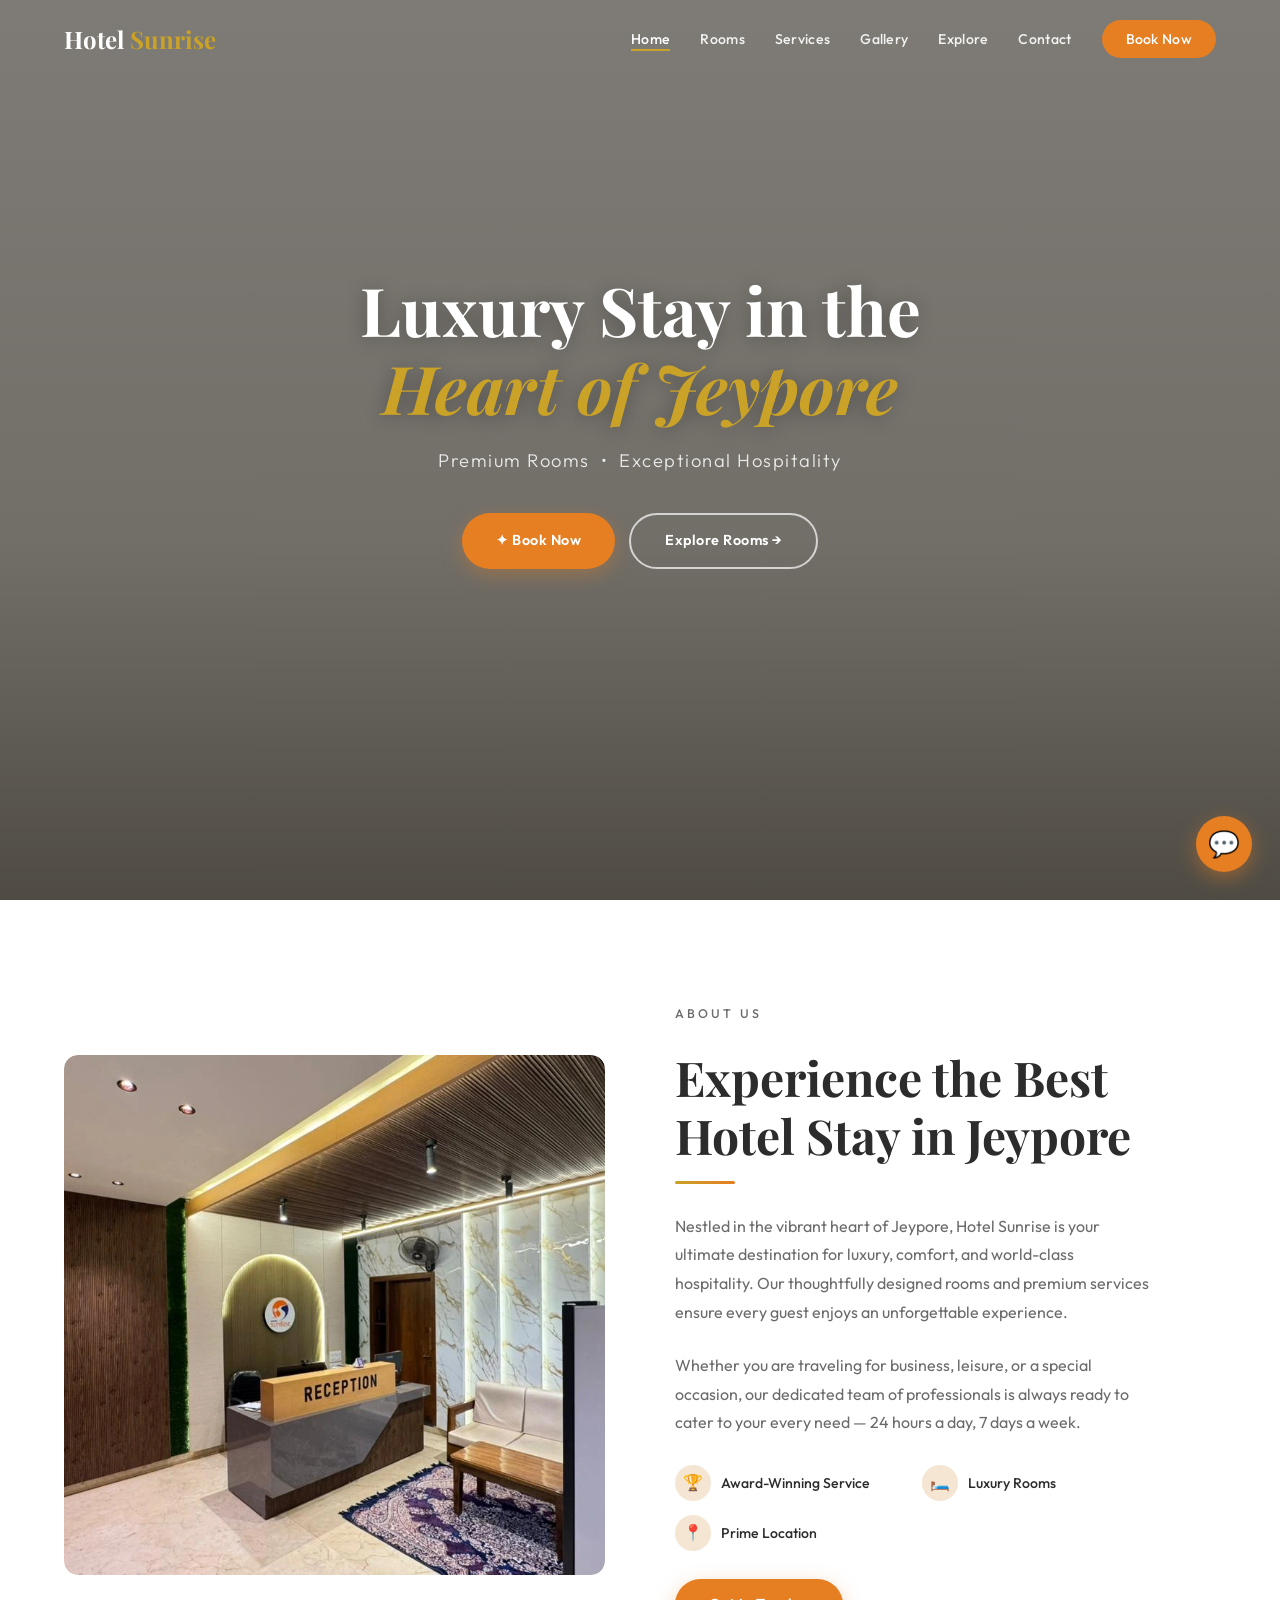
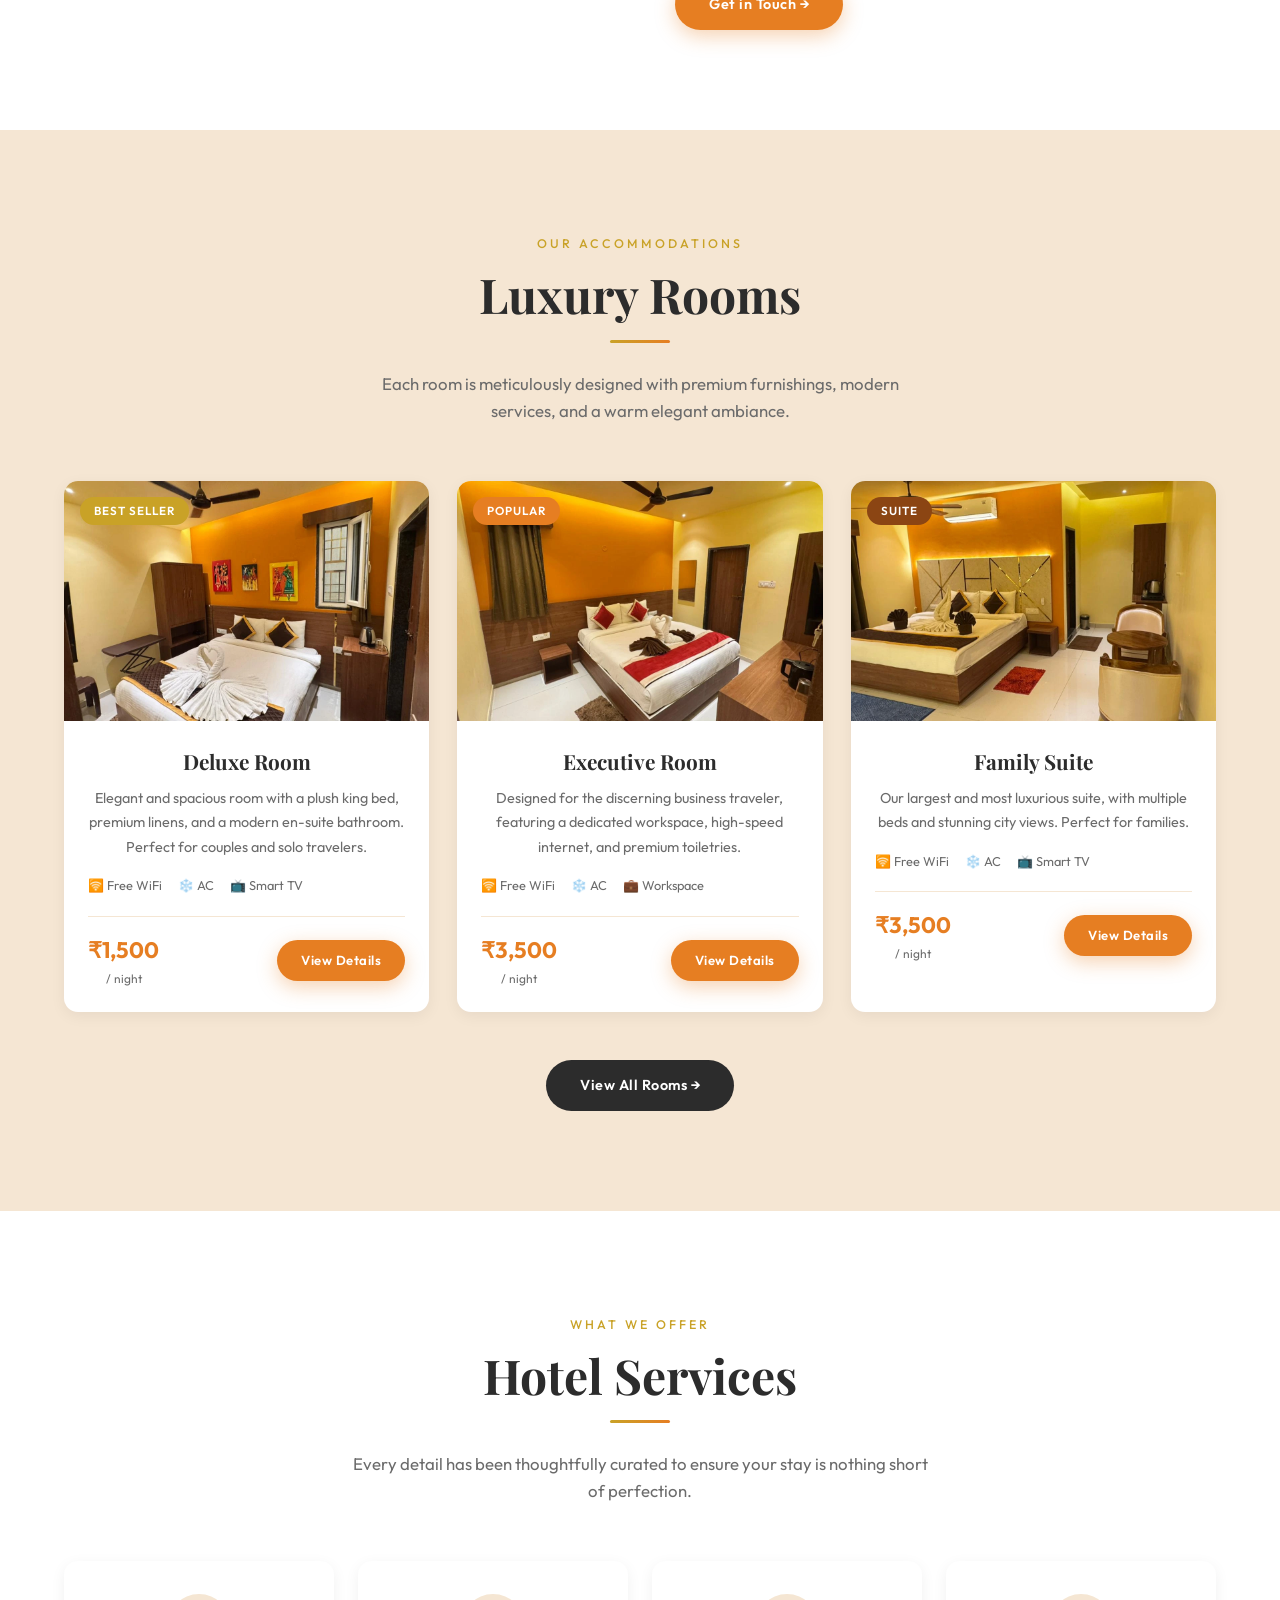
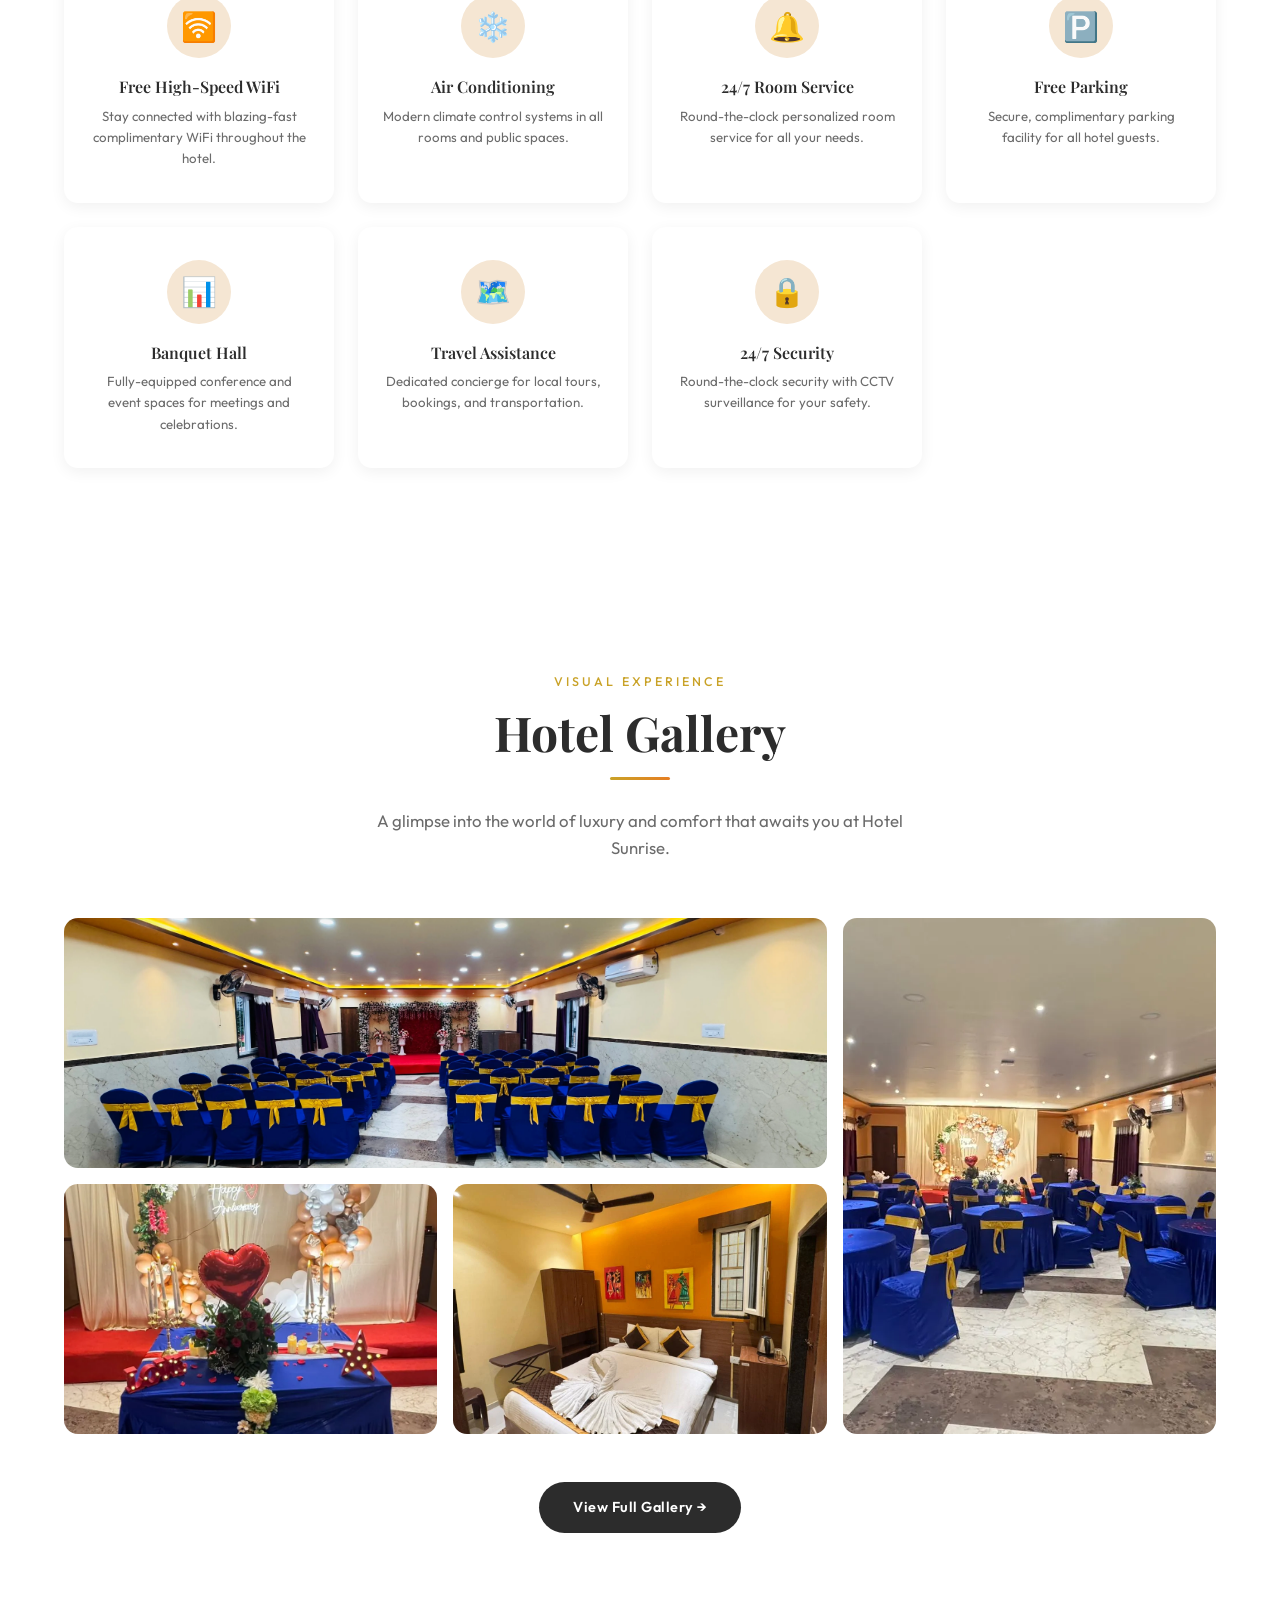
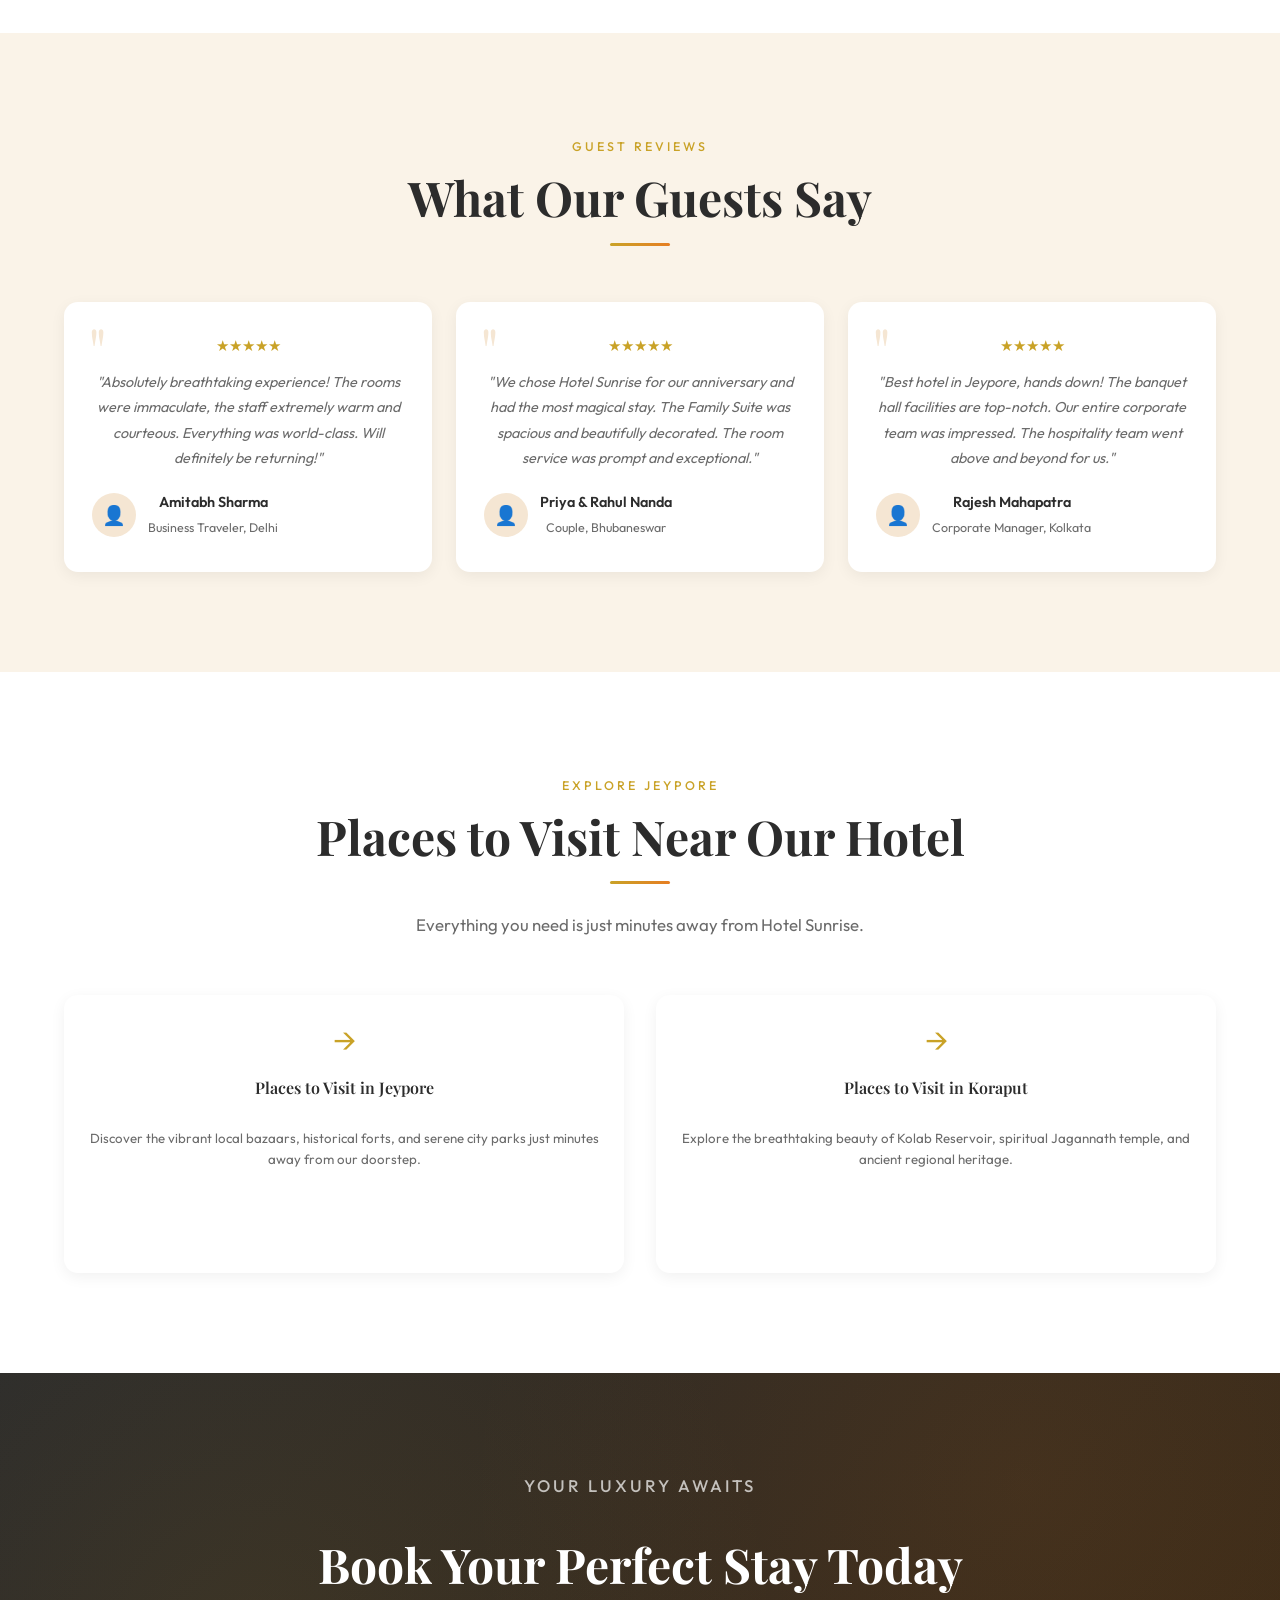
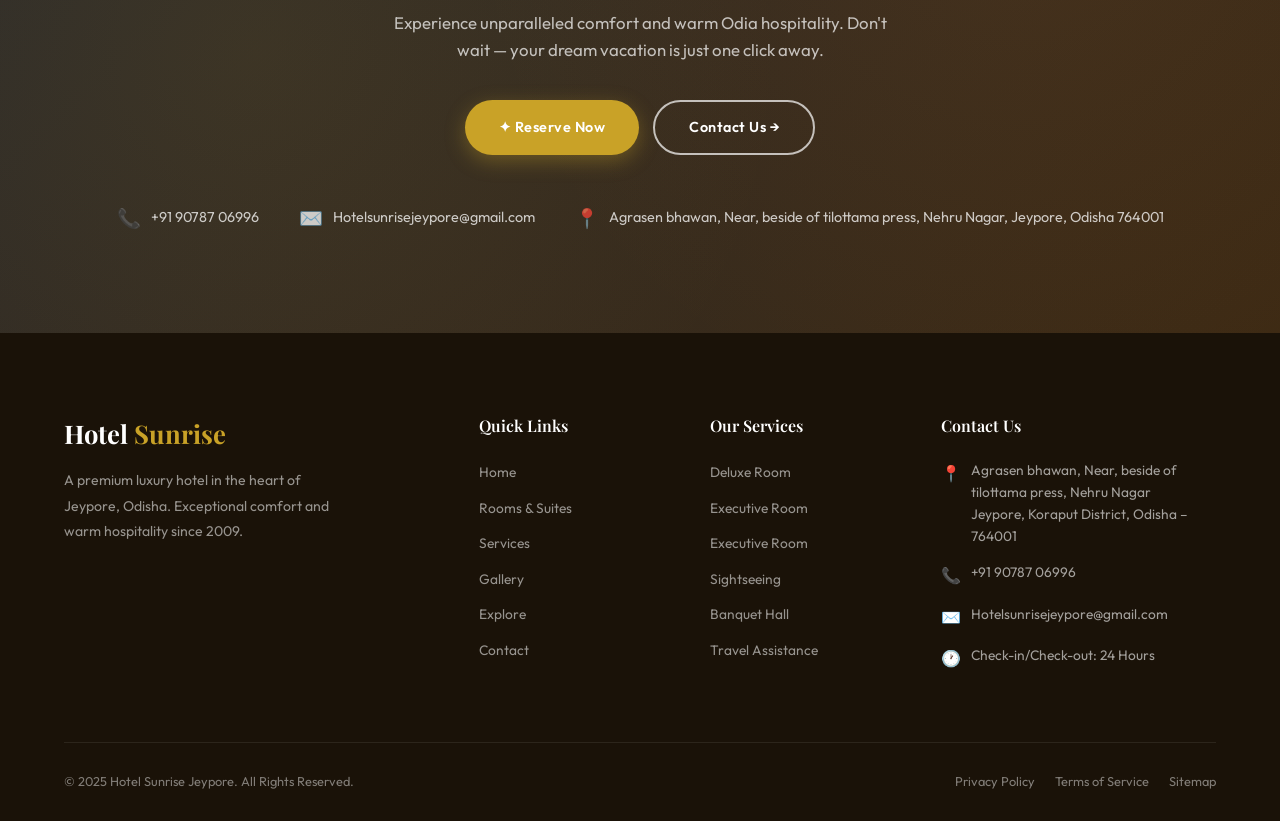
==== commit aacbb381: "update 1" ====
--- a/index.html
+++ b/index.html
@@ -429,8 +429,8 @@
     <div class="cta-contact-info">
       <div class="cta-contact-item"><span>📞</span> <a href="tel:+919078706996" style="color:inherit;">+91 90787
           06996</a></div>
-      <div class="cta-contact-item"><span>✉️</span> <a href="mailto:HotelSunRise@123"
-          style="color:inherit;">HotelSunRise@123</a></div>
+      <div class="cta-contact-item"><span>✉️</span> <a href="mailto:Hotelsunrisejeypore@gmail.com"
+          style="color:inherit;">Hotelsunrisejeypore@gmail.com</a></div>
       <div class="cta-contact-item"><span>📍</span> Agrasen bhawan, Near, beside of tilottama press, Nehru Nagar,
         Jeypore, Odisha 764001</div>
     </div>
@@ -486,7 +486,7 @@
           </div>
           <div class="footer-contact-item">
             <span>✉️</span>
-            <p><a href="mailto:HotelSunRise@123" style="color:inherit;">HotelSunRise@123</a></p>
+            <p><a href="mailto:Hotelsunrisejeypore@gmail.com" style="color:inherit;">Hotelsunrisejeypore@gmail.com</a></p>
           </div>
           <div class="footer-contact-item">
             <span>🕐</span>
@@ -535,7 +535,7 @@
         </div>
         <div class="form-group">
           <label for="modal-email">Email Address</label>
-          <input type="email" id="modal-email" name="modal-email" placeholder="HotelSunRise@123" />
+          <input type="email" id="modal-email" name="modal-email" placeholder="Hotelsunrisejeypore@gmail.com" />
         </div>
         <div class="form-row">
           <div class="form-group">
--- a/css/style.css
+++ b/css/style.css
@@ -1080,8 +1080,29 @@
   
   .cta-contact-info { flex-direction: column; gap: 20px; }
   
-  .modal-box { padding: 30px 20px; margin: 0 15px; }
+  .modal-box { 
+    padding: 24px 20px; 
+    margin: 15px; 
+    max-height: 90vh; 
+    overflow-y: auto; 
+    border-radius: 12px;
+  }
   .form-row { grid-template-columns: 1fr; }
+  .contact-form-card, 
+  .contact-info-card { padding: 24px 20px; }
+  .form-group input,
+  .form-group select,
+  .form-group textarea {
+    font-size: 16px; /* Prevents iOS auto-zoom */
+    padding: 12px 14px;
+  }
+  
+  .attraction-card { 
+    padding: 24px 20px; 
+    text-align: center;
+  }
+  .attraction-card h3 { font-size: 1.15rem; }
+  .attraction-icon { font-size: 2rem; }
   
   .dining-banner { min-height: 400px; }
   .dining-banner-content { padding: 30px; text-align: center; }
